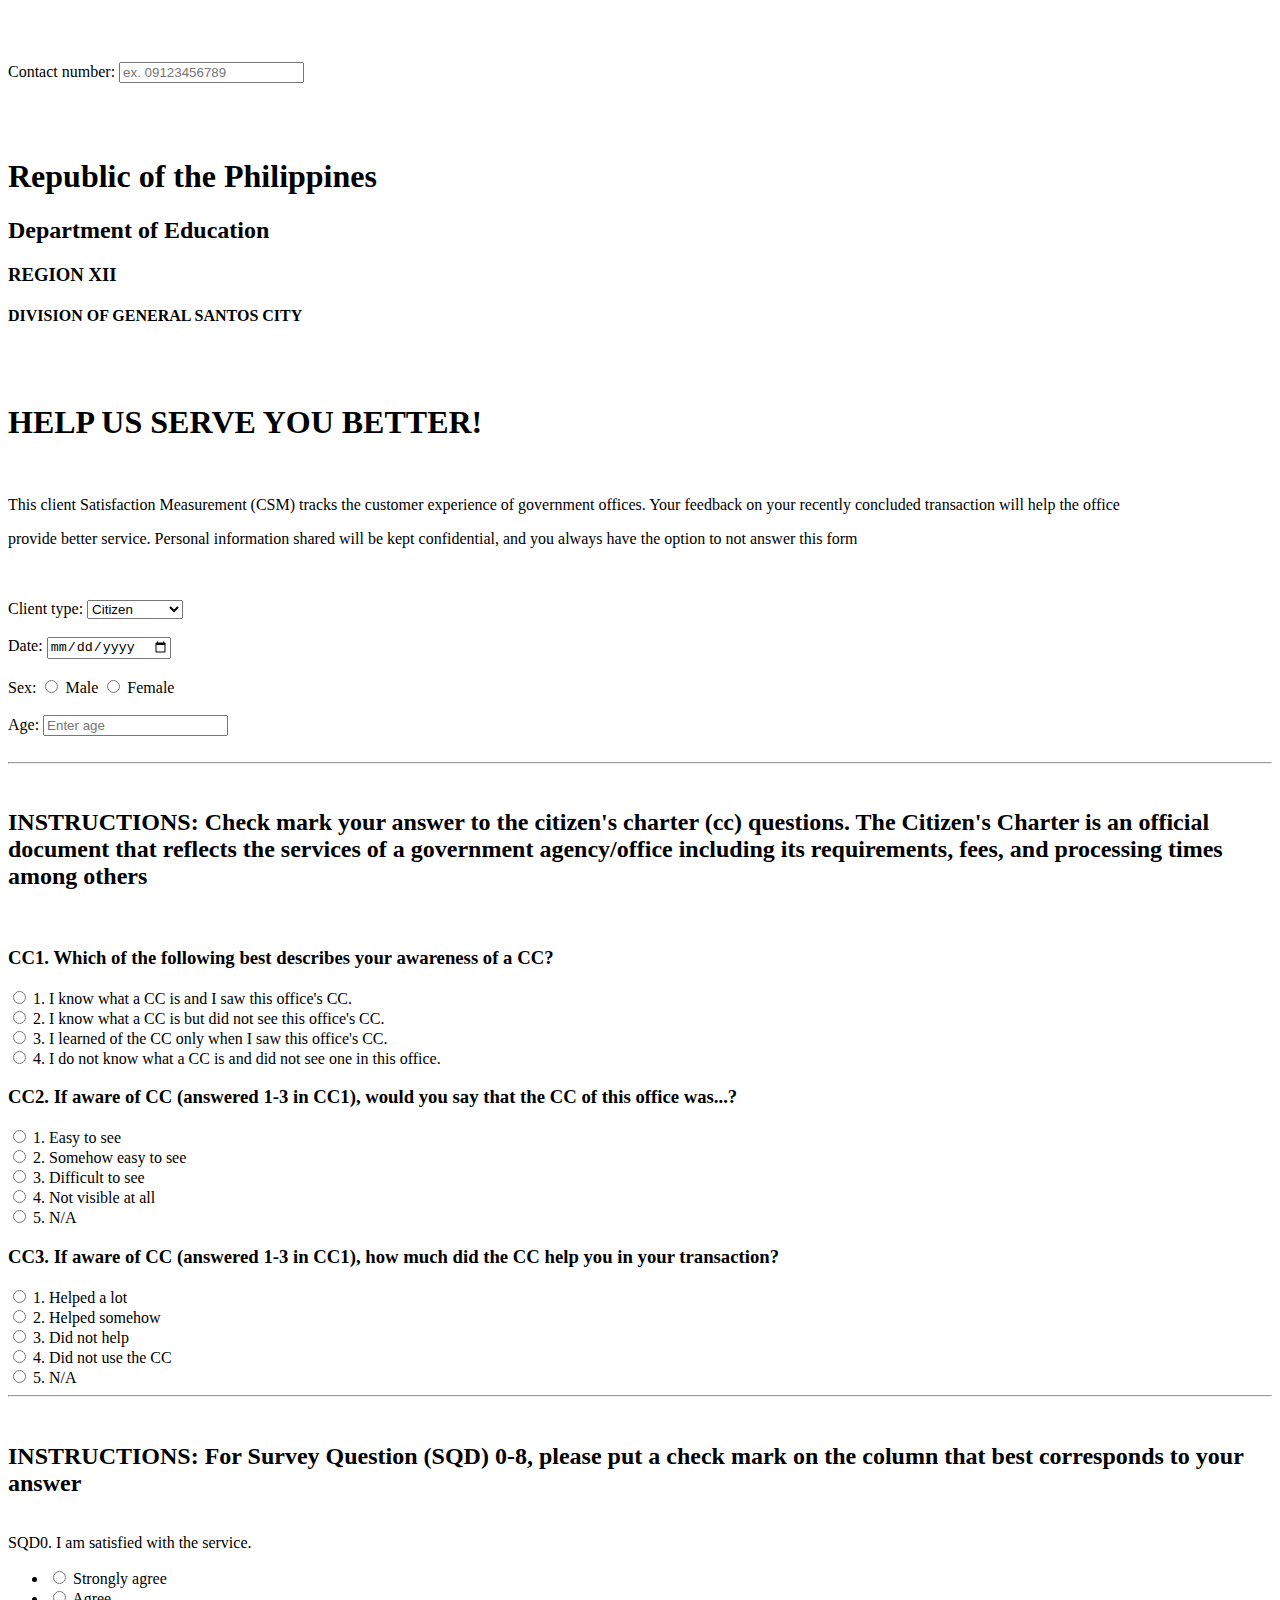
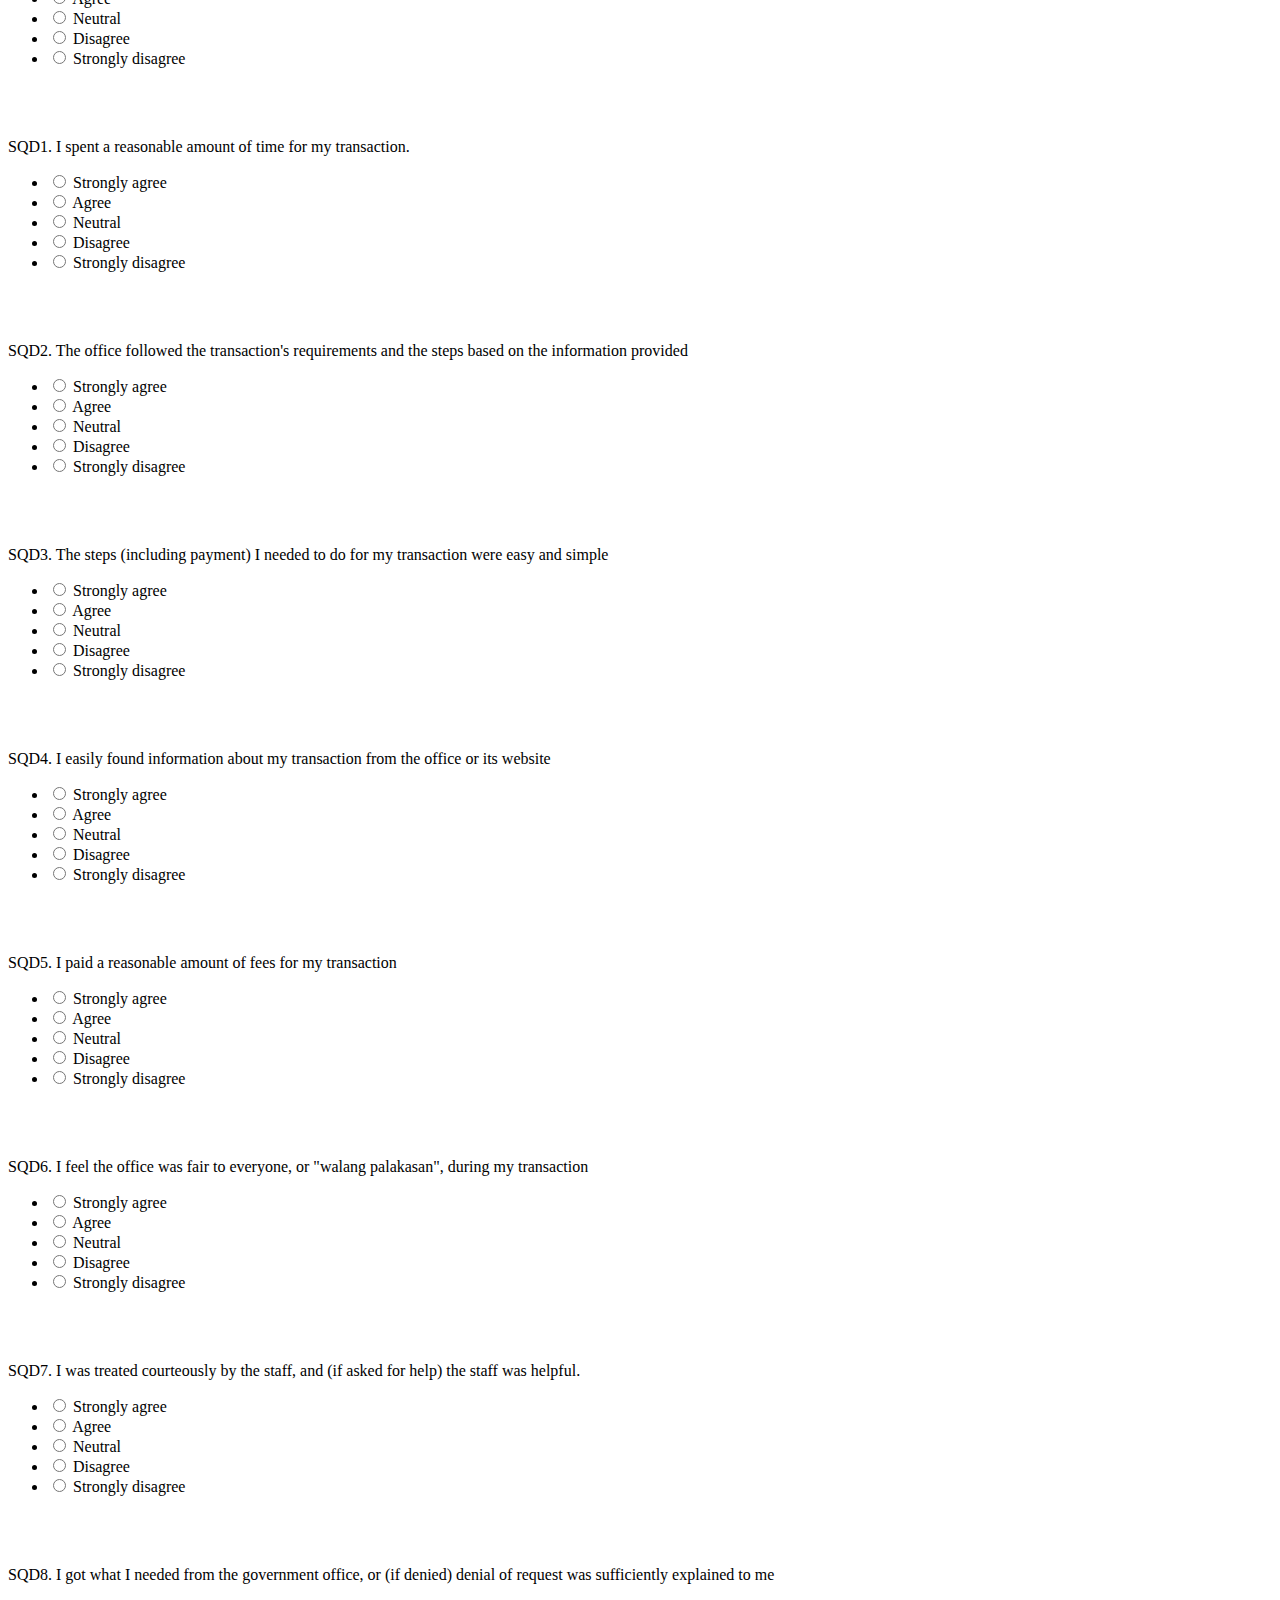
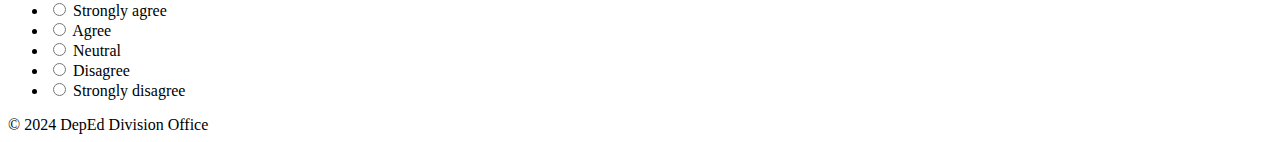
==== index.html @ 5735ef00 "Create index.html" ====
<!DOCTYPE html>
<html lang="en">

<head>
    <meta charset="UTF-8">
    <meta name="viewport" content="width=device-width, initial-scale=1.0">
    <title>Your Web Page Title</title>
    <link rel="stylesheet" href="styles.css">

</head>

<body>
    <form>


        <br>
        <br>
        <br>

        <label for="phone">Contact number:</label> <input type="tel" id="phone" name="phone" placeholder="ex. 09123456789">

        <br>
        <br>
        <br>
        <br>

        <header>
            <h1>Republic of the Philippines</h1>
            <h2>Department of Education</h2>
            <h3>REGION XII</h3>
            <h4>DIVISION OF GENERAL SANTOS CITY</h4>

            <br>
            <br>

            <h1>HELP US SERVE YOU BETTER!</h1>

            <br>

        </header>

        <section>

            <p>This client Satisfaction Measurement (CSM) tracks the customer experience of government offices. Your feedback on your recently concluded transaction will help the office</p>
            <p>provide better service. Personal information shared will be kept confidential, and you always have the option to not answer this form </p>
            

            <br>
            <br>

            <label for="clientType">Client type:</label>
            <select id="clientType" name="clientType">
                <option value="citizen">Citizen</option>
                <option value="business">Business</option>
                <option value="government">Government</option>
            </select>

            <br>
            <br>

            <label for="date">Date:</label>
            <input type="date" id="date" name="date" placeholder="Enter date">

            <br>
            <br>

            <label for="sex">Sex:</label>
            <input type="radio" name="sex" value="male"> Male
            <input type="radio" name="sex" value="female"> Female

            <br>
            <br>

            <label for="age">Age:</label>
            <input type="number" id="age" name="age" placeholder="Enter age">

            <br>
            <br>

        </section>


        <hr> <br>

        <section>
            <h2>INSTRUCTIONS: Check mark your answer to the citizen's charter (cc) questions. The Citizen's Charter is an official
                document that reflects the services of a government agency/office including its requirements, fees, and processing times among others</h2>

            <br>

            <h3>CC1. Which of the following best describes your awareness of a CC?</h3>
            <label for="cc1_option1"><input type="radio" id="cc1_option1" name="cc1" value="option1"> 1. I know what a CC is and I saw this office's CC.</label><br>
            <label for="cc1_option2"><input type="radio" id="cc1_option2" name="cc1" value="option2"> 2. I know what a CC is but did not see this office's CC.</label><br>
            <label for="cc1_option3"><input type="radio" id="cc1_option3" name="cc1" value="option3"> 3. I learned of the CC only when I saw this office's CC.</label><br>
            <label for="cc1_option4"><input type="radio" id="cc1_option4" name="cc1" value="option4"> 4. I do not know what a CC is and did not see one in this office.</label><br>
        </section>

        <section>
            <h3>CC2. If aware of CC (answered 1-3 in CC1), would you say that the CC of this office was...?</h3>
            <label for="cc2_option1"><input type="radio" id="cc2_option1" name="cc2" value="option1"> 1. Easy to see</label><br>
            <label for="cc2_option2"><input type="radio" id="cc2_option2" name="cc2" value="option2"> 2. Somehow easy to see</label><br>
            <label for="cc2_option3"><input type="radio" id="cc2_option3" name="cc2" value="option3"> 3. Difficult to see</label><br>
            <label for="cc2_option4"><input type="radio" id="cc2_option4" name="cc2" value="option4"> 4. Not visible at all</label><br>
            <label for="cc2_option5"><input type="radio" id="cc2_option5" name="cc2" value="option5"> 5. N/A</label><br>
        </section>

        <section>
            <h3>CC3. If aware of CC (answered 1-3 in CC1), how much did the CC help you in your transaction?</h3>
            <label for="cc3_option1"><input type="radio" id="cc3_option1" name="cc3" value="option1"> 1. Helped a lot</label><br>
            <label for="cc3_option2"><input type="radio" id="cc3_option2" name="cc3" value="option2"> 2. Helped somehow</label><br>
            <label for="cc3_option3"><input type="radio" id="cc3_option3" name="cc3" value="option3"> 3. Did not help</label><br>
            <label for="cc3_option4"><input type="radio" id="cc3_option4" name="cc3" value="option4"> 4. Did not use the CC</label><br>
            <label for="cc3_option5"><input type="radio" id="cc3_option5" name="cc3" value="option5"> 5. N/A</label><br>
        </section>


        
        <hr> <br>
        
        <h2>INSTRUCTIONS: For Survey Question (SQD) 0-8, please put a check mark on the column that best corresponds to your answer</h2> <br>
                
        <div class="wrap">
        
            <form action="">
              <label class="statement">SQD0. I am satisfied with the service.</label>
              <ul class='likert'>
                <li>
                  <input type="radio" name="likert_sqd0" value="sqd0_strong_agree">
                  <label>Strongly agree</label>
                </li>
                <li>
                  <input type="radio" name="likert_sqd0" value="sqd0_agree">
                  <label>Agree</label>
                </li>
                <li>
                  <input type="radio" name="likert_sqd0" value="sqd0_neutral">
                  <label>Neutral</label>
                </li>
                <li>
                  <input type="radio" name="likert_sqd0" value="sqd0_disagree">
                  <label>Disagree</label>
                </li>
                <li>
                  <input type="radio" name="likert_sqd0" value="sqd0_strong_disagree">
                  <label>Strongly disagree</label>
                </li>
              </ul>
              
        
              <br> <br> <br>

        
              <label class="statement">SQD1. I spent a reasonable amount of time for my transaction.</label>
              <ul class='likert'>
                <li>
                  <input type="radio" name="likert_sqd1" value="sqd1_strong_agree">
                  <label>Strongly agree</label>
                </li>
                <li>
                  <input type="radio" name="likert_sqd1" value="sqd1_agree">
                  <label>Agree</label>
                </li>
                <li>
                  <input type="radio" name="likert_sqd1" value="sqd1_neutral">
                  <label>Neutral</label>
                </li>
                <li>
                  <input type="radio" name="likert_sqd1" value="sqd1_disagree">
                  <label>Disagree</label>
                </li>
                <li>
                  <input type="radio" name="likert_sqd1" value="sqd1_strong_disagree">
                  <label>Strongly disagree</label>
                </li>
              </ul>


              <br> <br> <br>

        
              <label class="statement">SQD2. The office followed the transaction's requirements and the steps based on the information provided</label>
              <ul class='likert'>
                <li>
                  <input type="radio" name="likert_sqd2" value="sqd2_strong_agree">
                  <label>Strongly agree</label>
                </li>
                <li>
                  <input type="radio" name="likert_sqd2" value="sqd2_agree">
                  <label>Agree</label>
                </li>
                <li>
                  <input type="radio" name="likert_sqd2" value="sqd2_neutral">
                  <label>Neutral</label>
                </li>
                <li>
                  <input type="radio" name="likert_sqd2" value="sqd2_disagree">
                  <label>Disagree</label>
                </li>
                <li>
                  <input type="radio" name="likert_sqd2" value="sqd2_strong_disagree">
                  <label>Strongly disagree</label>
                </li>
              </ul>
        

              <br> <br> <br>

        
              <label class="statement">SQD3. The steps (including payment) I needed to do for my transaction were easy and simple</label>
              <ul class='likert'>
                <li>
                  <input type="radio" name="likert_sqd3" value="sqd3_strong_agree">
                  <label>Strongly agree</label>
                </li>
                <li>
                  <input type="radio" name="likert_sqd3" value="sqd3_agree">
                  <label>Agree</label>
                </li>
                <li>
                  <input type="radio" name="likert_sqd3" value="sqd3_neutral">
                  <label>Neutral</label>
                </li>
                <li>
                  <input type="radio" name="likert_sqd3" value="sqd3_disagree">
                  <label>Disagree</label>
                </li>
                <li>
                  <input type="radio" name="likert_sqd3" value="sqd3_strong_disagree">
                  <label>Strongly disagree</label>
                </li>
              </ul>


              <br> <br> <br>

        
              <label class="statement">SQD4. I easily found information about my transaction from the office or its website</label>
              <ul class='likert'>
                <li>
                  <input type="radio" name="likert_sqd4" value="sqd4_strong_agree">
                  <label>Strongly agree</label>
                </li>
                <li>
                  <input type="radio" name="likert_sqd4" value="sqd4_agree">
                  <label>Agree</label>
                </li>
                <li>
                  <input type="radio" name="likert_sqd4" value="sqd4_neutral">
                  <label>Neutral</label>
                </li>
                <li>
                  <input type="radio" name="likert_sqd4" value="sqd4_disagree">
                  <label>Disagree</label>
                </li>
                <li>
                  <input type="radio" name="likert_sqd4" value="sqd4_strong_disagree">
                  <label>Strongly disagree</label>
                </li>
              </ul>

              <br> <br> <br>

        
              <label class="statement">SQD5. I paid a reasonable amount of fees for my transaction</label>
              <ul class='likert'>
                <li>
                  <input type="radio" name="likert_sqd5" value="sqd5_strong_agree">
                  <label>Strongly agree</label>
                </li>
                <li>
                  <input type="radio" name="likert_sqd5" value="sqd5_agree">
                  <label>Agree</label>
                </li>
                <li>
                  <input type="radio" name="likert_sqd5" value="sqd5_neutral">
                  <label>Neutral</label>
                </li>
                <li>
                  <input type="radio" name="likert_sqd5" value="sqd5_disagree">
                  <label>Disagree</label>
                </li>
                <li>
                  <input type="radio" name="likert_sqd5" value="sqd5_strong_disagree">
                  <label>Strongly disagree</label>
                </li>
              </ul>



              <br> <br> <br>

        
              <label class="statement">SQD6. I feel the office was fair to everyone, or "walang palakasan", during my transaction</label>
              <ul class='likert'>
                <li>
                  <input type="radio" name="likert_sqd6" value="sqd6_strong_agree">
                  <label>Strongly agree</label>
                </li>
                <li>
                  <input type="radio" name="likert_sqd6" value="sqd6_agree">
                  <label>Agree</label>
                </li>
                <li>
                  <input type="radio" name="likert_sqd6" value="sqd6_neutral">
                  <label>Neutral</label>
                </li>
                <li>
                  <input type="radio" name="likert_sqd6" value="sqd6_disagree">
                  <label>Disagree</label>
                </li>
                <li>
                  <input type="radio" name="likert_sqd6" value="sqd6_strong_disagree">
                  <label>Strongly disagree</label>
                </li>
              </ul>

              
              <br> <br> <br>

        
              <label class="statement">SQD7. I was treated courteously by the staff, and (if asked for help) the staff was helpful.</label>
              <ul class='likert'>
                <li>
                  <input type="radio" name="likert_sqd7" value="sqd7_strong_agree">
                  <label>Strongly agree</label>
                </li>
                <li>
                  <input type="radio" name="likert_sqd7" value="sqd7_agree">
                  <label>Agree</label>
                </li>
                <li>
                  <input type="radio" name="likert_sqd7" value="sqd7_neutral">
                  <label>Neutral</label>
                </li>
                <li>
                  <input type="radio" name="likert_sqd7" value="sqd7_disagree">
                  <label>Disagree</label>
                </li>
                <li>
                  <input type="radio" name="likert_sqd7" value="sqd7_strong_disagree">
                  <label>Strongly disagree</label>
                </li>
              </ul>

              <br> <br> <br>

        
              <label class="statement">SQD8. I got what I needed from the government office, or (if denied) denial of request was sufficiently explained to me</label>
              <ul class='likert'>
                <li>
                  <input type="radio" name="likert_sqd8" value="sqd8_strong_agree">
                  <label>Strongly agree</label>
                </li>
                <li>
                  <input type="radio" name="likert_sqd8" value="sqd8_agree">
                  <label>Agree</label>
                </li>
                <li>
                  <input type="radio" name="likert_sqd8" value="sqd8_neutral">
                  <label>Neutral</label>
                </li>
                <li>
                  <input type="radio" name="likert_sqd8" value="sqd8_disagree">
                  <label>Disagree</label>
                </li>
                <li>
                  <input type="radio" name="likert_sqd8" value="sqd8_strong_disagree">
                  <label>Strongly disagree</label>
                </li>
              </ul>



            </form>
        </div>
        
        

        <footer>

            &copy; 2024 DepEd Division Office
        </footer>
    </form>
</body>

</html>
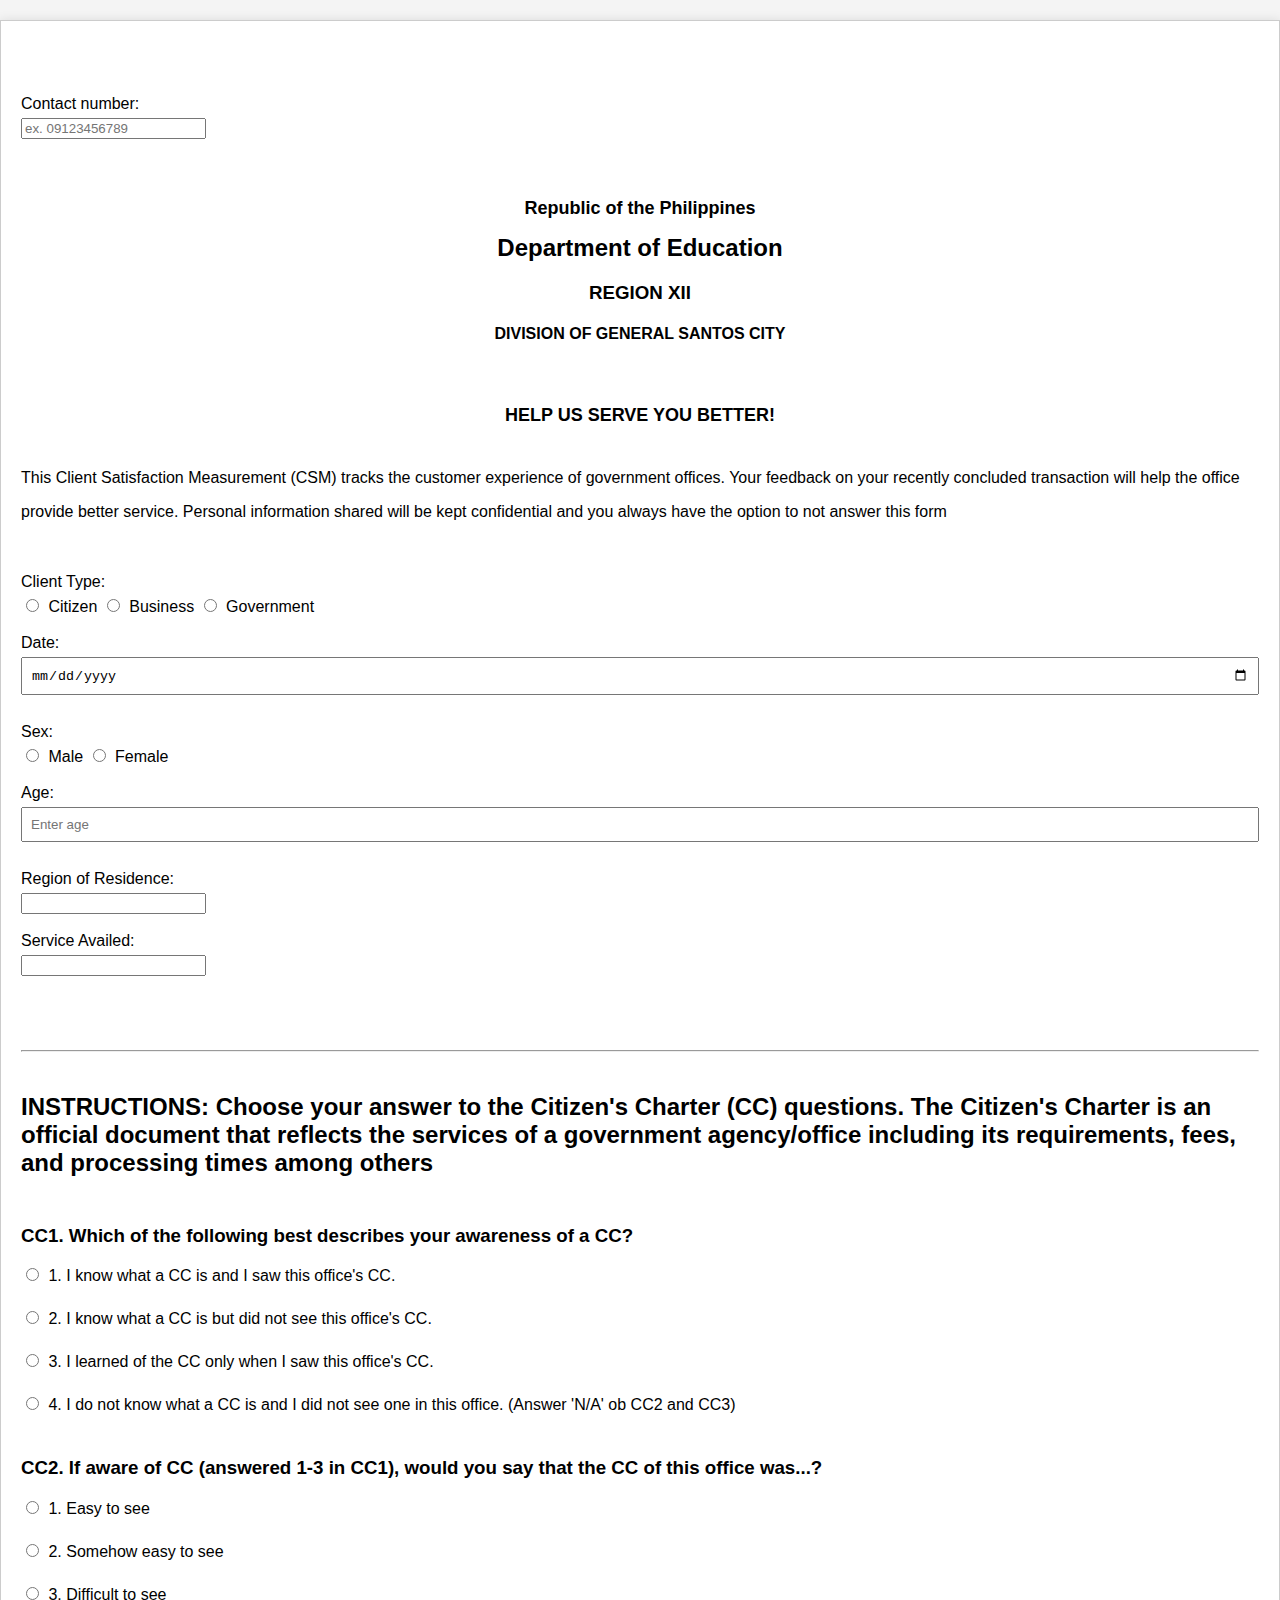
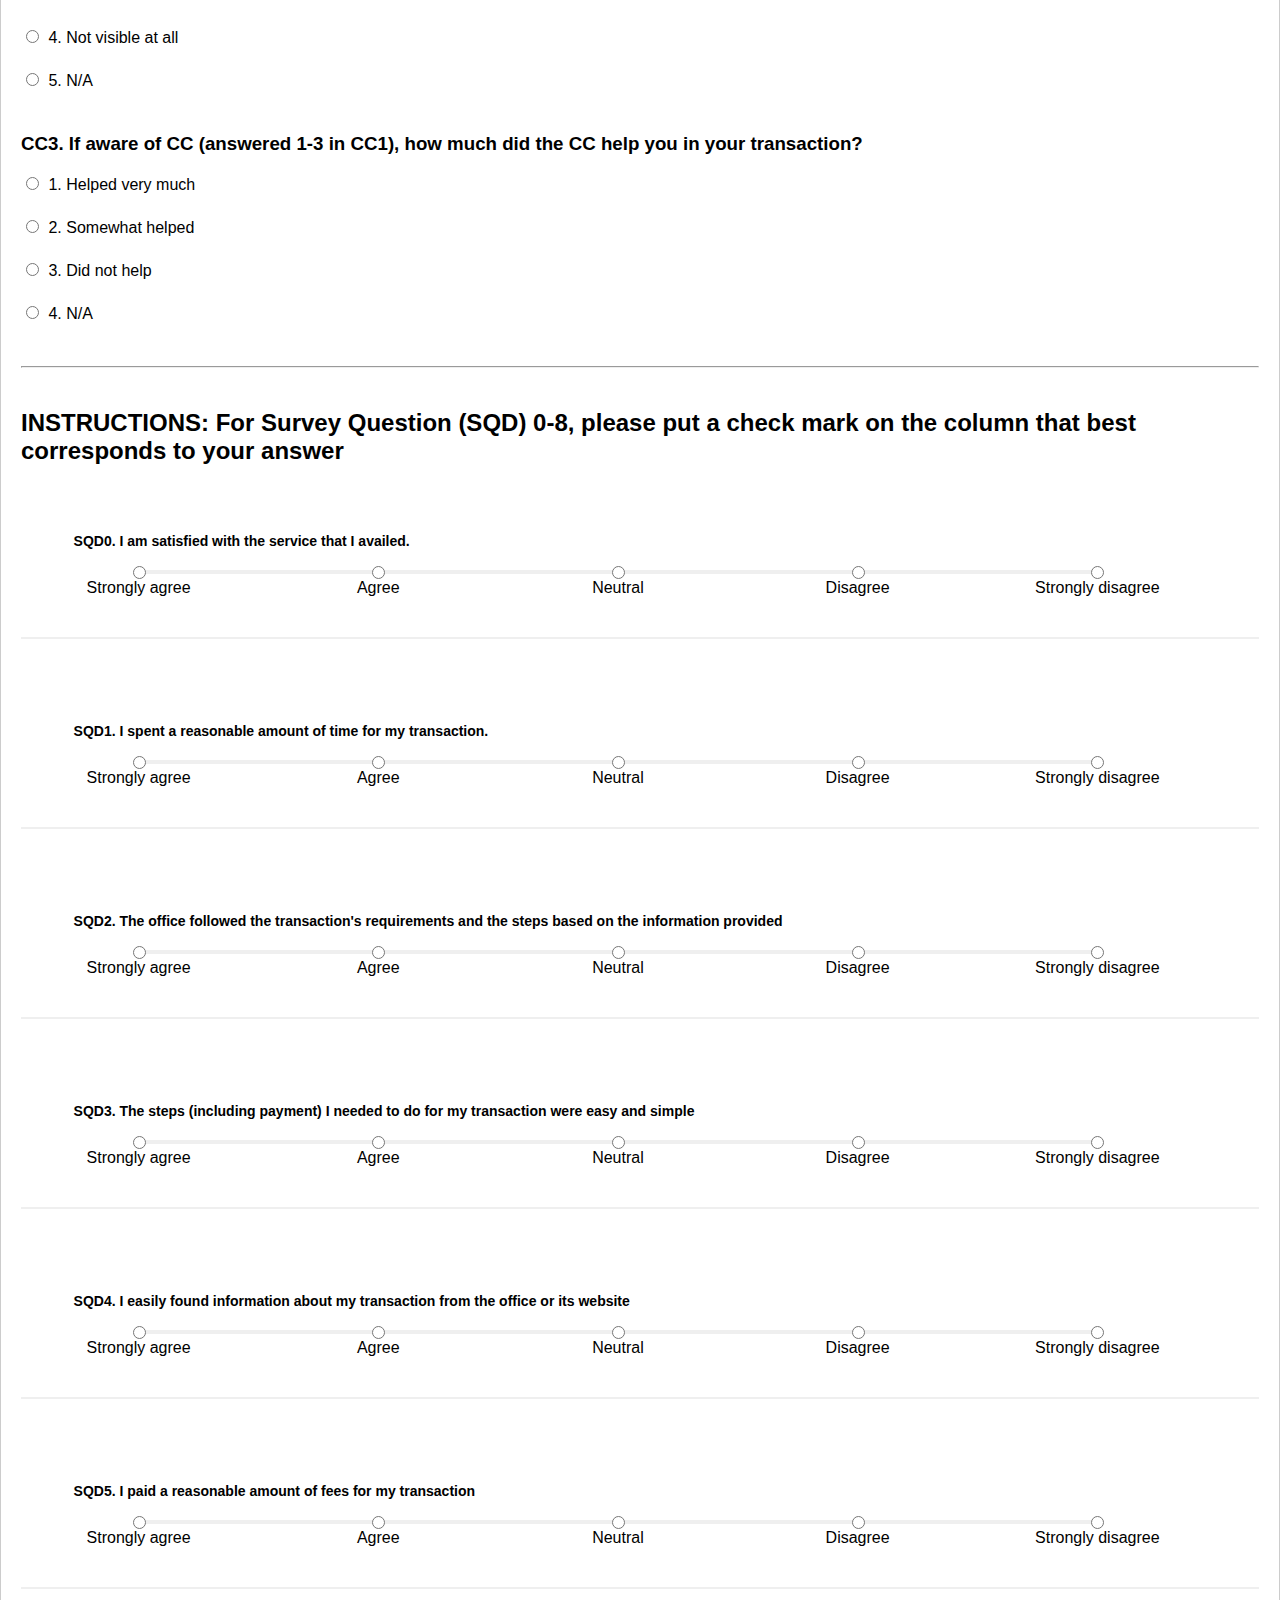
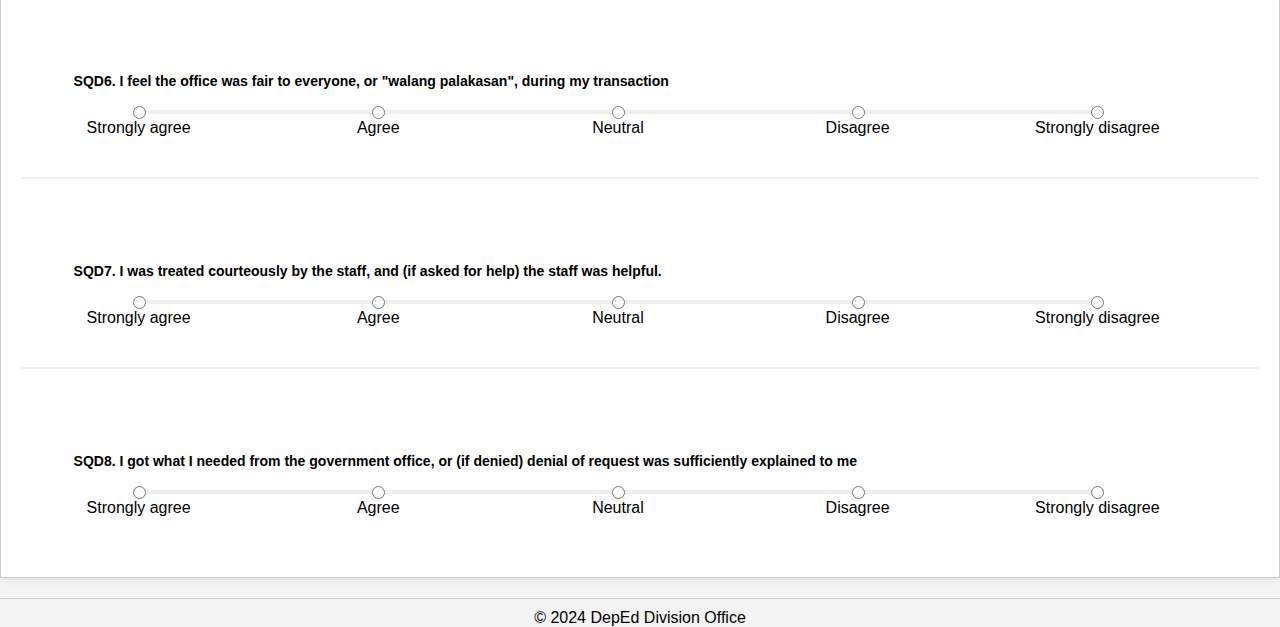
==== commit a4ee6a7d: "Update index.html" ====
--- a/index.html
+++ b/index.html
@@ -13,16 +13,11 @@
     <form>
 
 
-        <br>
-        <br>
-        <br>
+        <br> <br> <br>
 
         <label for="phone">Contact number:</label> <input type="tel" id="phone" name="phone" placeholder="ex. 09123456789">
 
-        <br>
-        <br>
-        <br>
-        <br>
+        <br> <br> <br> <br>
 
         <header>
             <h1>Republic of the Philippines</h1>
@@ -41,19 +36,17 @@
 
         <section>
 
-            <p>This client Satisfaction Measurement (CSM) tracks the customer experience of government offices. Your feedback on your recently concluded transaction will help the office</p>
-            <p>provide better service. Personal information shared will be kept confidential, and you always have the option to not answer this form </p>
+            <p>This Client Satisfaction Measurement (CSM) tracks the customer experience of government offices. Your feedback on your recently concluded transaction will help the office</p>
+            <p>provide better service. Personal information shared will be kept confidential and you always have the option to not answer this form </p>
             
 
             <br>
             <br>
 
-            <label for="clientType">Client type:</label>
-            <select id="clientType" name="clientType">
-                <option value="citizen">Citizen</option>
-                <option value="business">Business</option>
-                <option value="government">Government</option>
-            </select>
+            <label for="client_type">Client Type:</label>
+            <input type="radio" name="client_type" value="citizen"> Citizen
+            <input type="radio" name="client_type" value="business"> Business
+            <input type="radio" name="client_type" value="government"> Government
 
             <br>
             <br>
@@ -77,13 +70,20 @@
             <br>
             <br>
 
+              <label for="residence">Region of Residence:</label>
+              <input type="text" id="residence" name="residence"><br><br>
+              <label for="lname">Service Availed:</label>
+              <input type="text" id="service" name="service"><br><br>
+
+            <br> <br>
+
         </section>
 
 
         <hr> <br>
 
         <section>
-            <h2>INSTRUCTIONS: Check mark your answer to the citizen's charter (cc) questions. The Citizen's Charter is an official
+            <h2>INSTRUCTIONS: Choose your answer to the Citizen's Charter (CC) questions. The Citizen's Charter is an official
                 document that reflects the services of a government agency/office including its requirements, fees, and processing times among others</h2>
 
             <br>
@@ -92,7 +92,7 @@
             <label for="cc1_option1"><input type="radio" id="cc1_option1" name="cc1" value="option1"> 1. I know what a CC is and I saw this office's CC.</label><br>
             <label for="cc1_option2"><input type="radio" id="cc1_option2" name="cc1" value="option2"> 2. I know what a CC is but did not see this office's CC.</label><br>
             <label for="cc1_option3"><input type="radio" id="cc1_option3" name="cc1" value="option3"> 3. I learned of the CC only when I saw this office's CC.</label><br>
-            <label for="cc1_option4"><input type="radio" id="cc1_option4" name="cc1" value="option4"> 4. I do not know what a CC is and did not see one in this office.</label><br>
+            <label for="cc1_option4"><input type="radio" id="cc1_option4" name="cc1" value="option4"> 4. I do not know what a CC is and I did not see one in this office. (Answer 'N/A' ob CC2 and CC3)</label><br>
         </section>
 
         <section>
@@ -106,11 +106,11 @@
 
         <section>
             <h3>CC3. If aware of CC (answered 1-3 in CC1), how much did the CC help you in your transaction?</h3>
-            <label for="cc3_option1"><input type="radio" id="cc3_option1" name="cc3" value="option1"> 1. Helped a lot</label><br>
-            <label for="cc3_option2"><input type="radio" id="cc3_option2" name="cc3" value="option2"> 2. Helped somehow</label><br>
+            <label for="cc3_option1"><input type="radio" id="cc3_option1" name="cc3" value="option1"> 1. Helped very much</label><br>
+            <label for="cc3_option2"><input type="radio" id="cc3_option2" name="cc3" value="option2"> 2. Somewhat helped</label><br>
             <label for="cc3_option3"><input type="radio" id="cc3_option3" name="cc3" value="option3"> 3. Did not help</label><br>
-            <label for="cc3_option4"><input type="radio" id="cc3_option4" name="cc3" value="option4"> 4. Did not use the CC</label><br>
-            <label for="cc3_option5"><input type="radio" id="cc3_option5" name="cc3" value="option5"> 5. N/A</label><br>
+            <label for="cc3_option4"><input type="radio" id="cc3_option4" name="cc3" value="option4"> 4. N/A</label><br>
+
         </section>
 
 
@@ -122,7 +122,7 @@
         <div class="wrap">
         
             <form action="">
-              <label class="statement">SQD0. I am satisfied with the service.</label>
+              <label class="statement">SQD0. I am satisfied with the service that I availed.</label>
               <ul class='likert'>
                 <li>
                   <input type="radio" name="likert_sqd0" value="sqd0_strong_agree">
@@ -373,9 +373,6 @@
 
             </form>
         </div>
-        
-        
-
         <footer>
 
             &copy; 2024 DepEd Division Office
@@ -385,4 +382,3 @@
 
 </html>
 
-
--- a/styles.css
+++ b/styles.css
@@ -0,0 +1,124 @@
+body {
+    font-family: Arial, sans-serif;
+    margin: 0;
+    padding: 0;
+    background-color: #f4f4f4;
+}
+
+form {
+    max-width: 1250px;
+    margin: 20px auto;
+    background-color: #fff;
+    padding: 20px;
+    border: 1px solid #ccc;
+    box-shadow: 0 0 10px rgba(0, 0, 0, 0.1);
+}
+
+header {
+    text-align: center;
+    margin-bottom: 20px;
+}
+
+h1 {
+    margin: 5px 0;
+    font-size: 18px;
+}
+
+section {
+    margin-bottom: 20px;
+}
+
+label {
+    display: block;
+    margin-bottom: 5px;
+}
+
+select,
+input[type="date"],
+input[type="number"] {
+    width: 100%;
+    padding: 8px;
+    margin-bottom: 10px;
+    box-sizing: border-box;
+}
+
+input[type="radio"] {
+    margin-right: 5px;
+}
+
+h2 {
+    margin-top: 15px;
+}
+
+h3 {
+    margin-top: 10px;
+}
+
+footer {
+    text-align: center;
+    margin-top: 20px;
+    padding-top: 10px;
+    border-top: 1px solid #ccc;
+}
+
+
+h1.likert-header {
+    padding-left:4.25%;
+    margin:20px 0 0;
+  }
+  form .statement {
+    display:block;
+    font-size: 14px;
+    font-weight: bold;
+    padding: 30px 0 0 4.25%;
+    margin-bottom:10px;
+  }
+  form .likert {
+    list-style:none;
+    width:100%;
+    margin:0;
+    padding:0 0 35px;
+    display:block;
+    border-bottom:2px solid #efefef;
+  }
+  form .likert:last-of-type {border-bottom:0;}
+  form .likert:before {
+    content: '';
+    position:relative;
+    top:11px;
+    left:9.5%;
+    display:block;
+    background-color:#efefef;
+    height:4px;
+    width:78%;
+  }
+  form .likert li {
+    display:inline-block;
+    width:19%;
+    text-align:center;
+    vertical-align: top;
+  }
+  form .likert li input[type=radio] {
+    display:block;
+    position:relative;
+    top:0;
+    left:50%;
+    margin-left:-6px;
+    
+  }
+  form .likert li label {width:100%;}
+  form .buttons {
+    margin:30px 0;
+    padding:0 4.25%;
+    text-align:right
+  } 
+  form .buttons button {
+    padding: 5px 10px;
+    background-color: #67ab49;
+    border: 0;
+    border-radius: 3px;
+  }
+  form .buttons .clear {background-color: #e9e9e9;}
+  form .buttons .submit {background-color: #67ab49;} 
+  form .buttons .clear:hover {background-color: #ccc;}
+  form .buttons .submit:hover {background-color: #14892c;} 
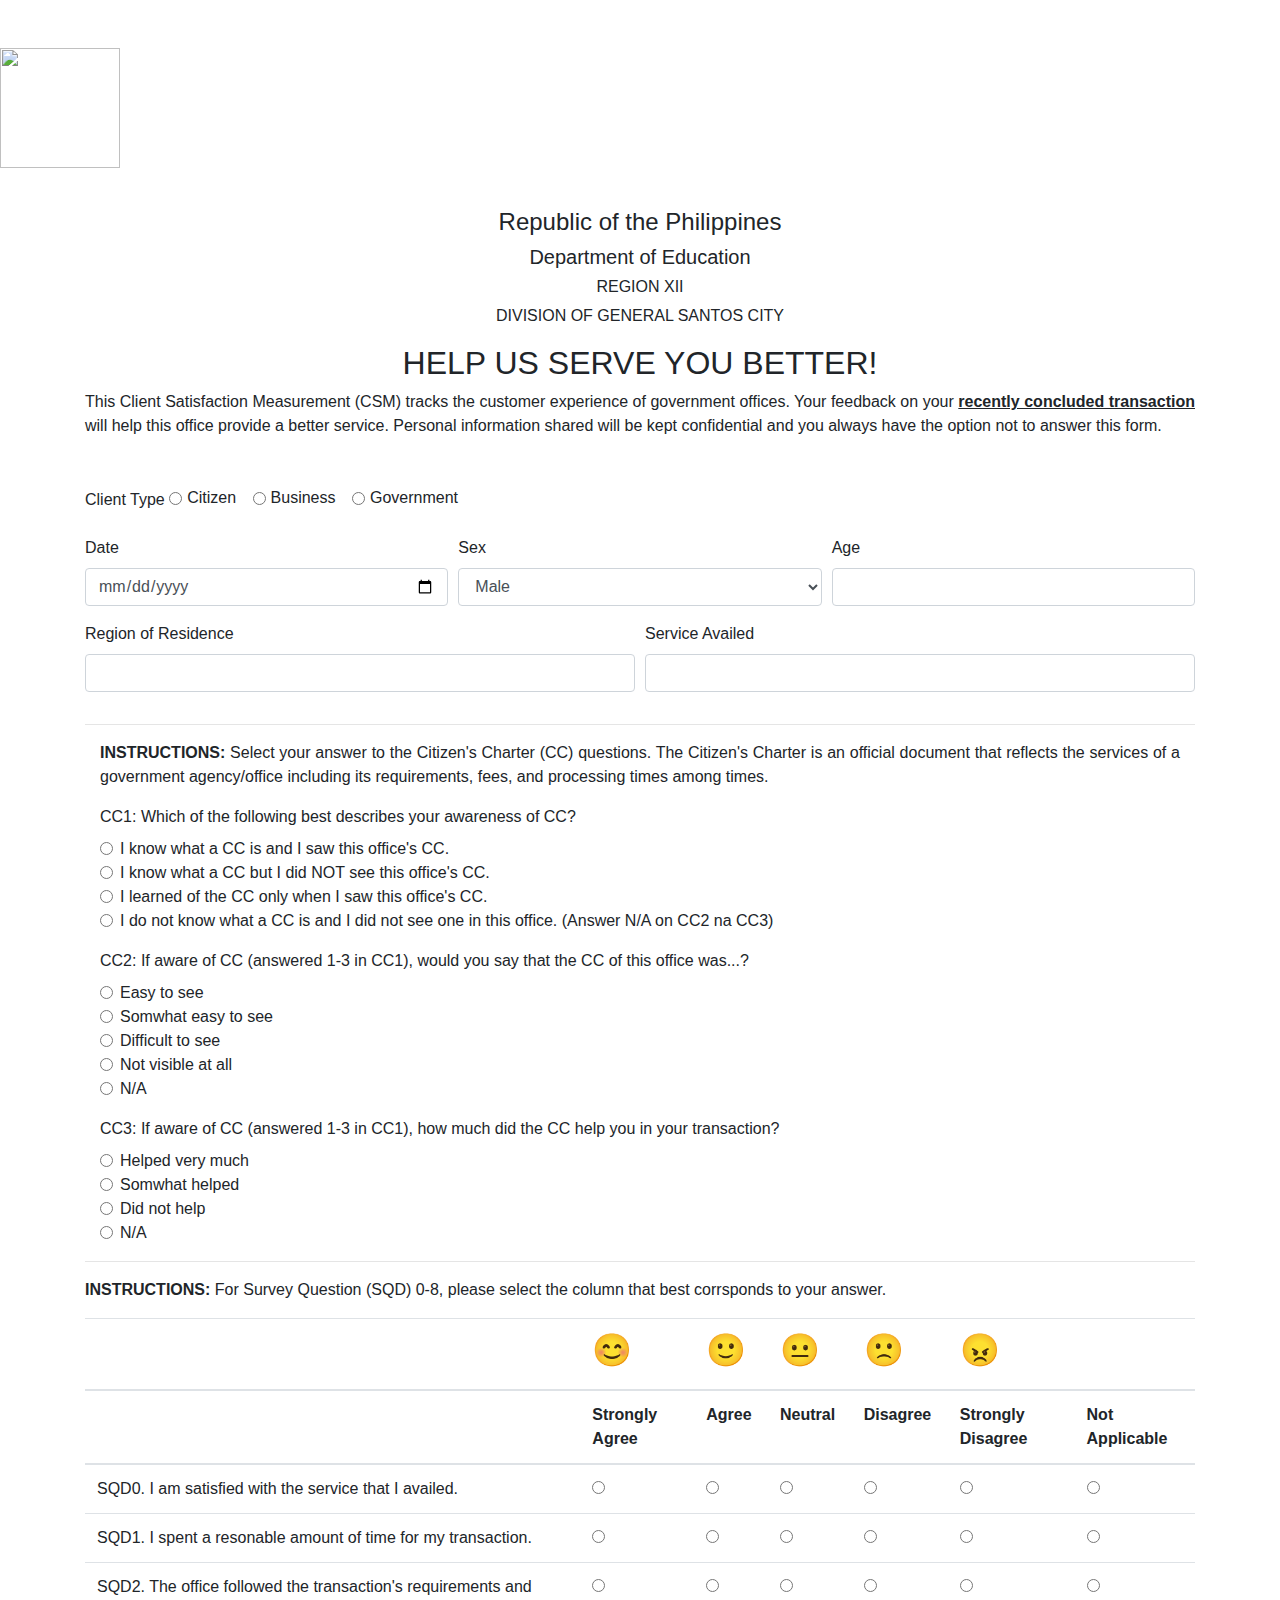
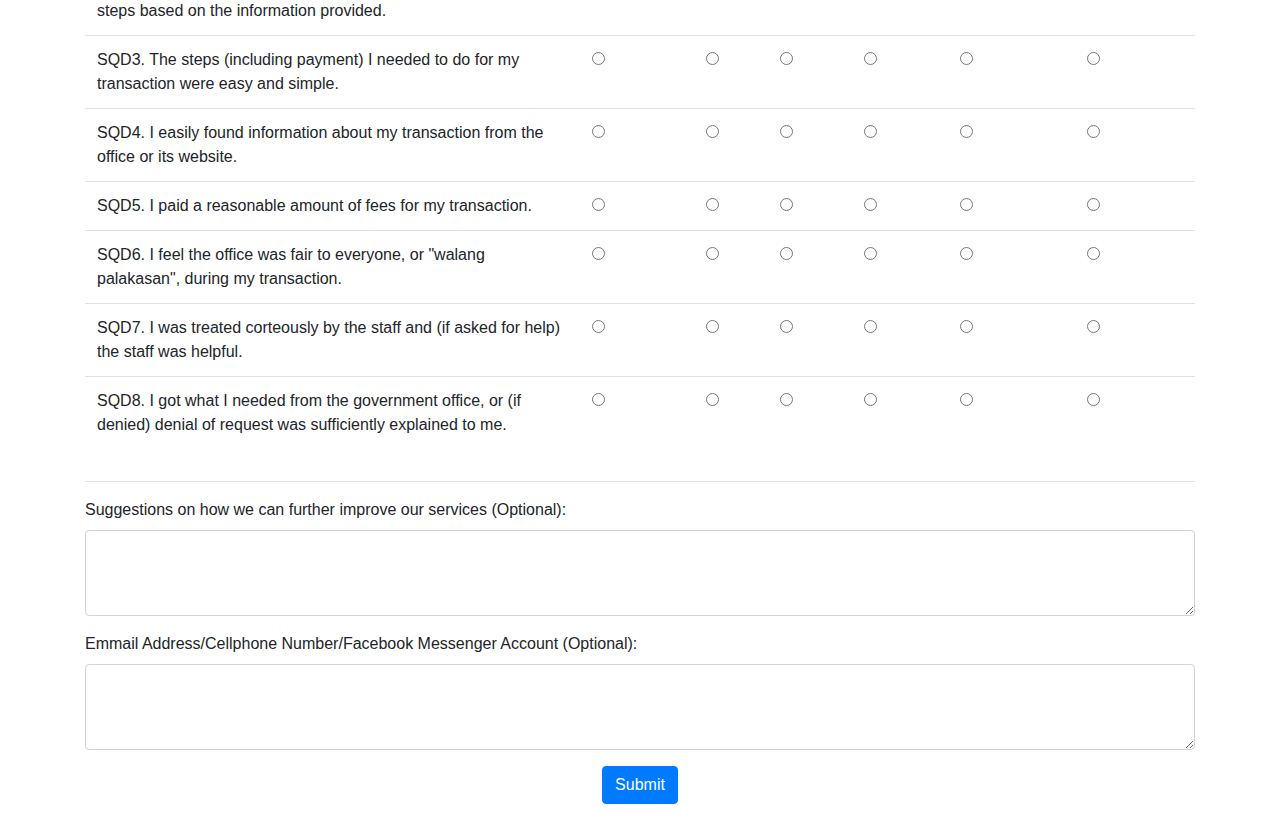
==== commit abd95354: "Update index.html" ====
--- a/index.html
+++ b/index.html
@@ -1,384 +1,415 @@
 <!DOCTYPE html>
 <html lang="en">
-
 <head>
     <meta charset="UTF-8">
     <meta name="viewport" content="width=device-width, initial-scale=1.0">
-    <title>Your Web Page Title</title>
-    <link rel="stylesheet" href="styles.css">
-
+    <title>Client Satisfaction Measurement Survery</title>
+    <!-- Bootstrap CSS -->
+    <link href="https://stackpath.bootstrapcdn.com/bootstrap/4.5.2/css/bootstrap.min.css" rel="stylesheet">
+    <!-- Custom CSS -->
+    <link href="style.css" rel="stylesheet">
 </head>
-
 <body>
-    <form>
-
-
-        <br> <br> <br>
-
-        <label for="phone">Contact number:</label> <input type="tel" id="phone" name="phone" placeholder="ex. 09123456789">
-
-        <br> <br> <br> <br>
-
-        <header>
-            <h1>Republic of the Philippines</h1>
-            <h2>Department of Education</h2>
-            <h3>REGION XII</h3>
-            <h4>DIVISION OF GENERAL SANTOS CITY</h4>
-
+
+<form>
+
+    <br> <br>
+    <!-- main header -->
+    <img src="logo.png" width="120" height="120" class="imgcenter">
+    <div class="container mt-3 text-spacing">
+        <div class="text-center">
             <br>
-            <br>
-
-            <h1>HELP US SERVE YOU BETTER!</h1>
-
-            <br>
-
-        </header>
-
-        <section>
-
-            <p>This Client Satisfaction Measurement (CSM) tracks the customer experience of government offices. Your feedback on your recently concluded transaction will help the office</p>
-            <p>provide better service. Personal information shared will be kept confidential and you always have the option to not answer this form </p>
-            
-
-            <br>
-            <br>
-
-            <label for="client_type">Client Type:</label>
-            <input type="radio" name="client_type" value="citizen"> Citizen
-            <input type="radio" name="client_type" value="business"> Business
-            <input type="radio" name="client_type" value="government"> Government
-
-            <br>
-            <br>
-
-            <label for="date">Date:</label>
-            <input type="date" id="date" name="date" placeholder="Enter date">
-
-            <br>
-            <br>
-
-            <label for="sex">Sex:</label>
-            <input type="radio" name="sex" value="male"> Male
-            <input type="radio" name="sex" value="female"> Female
-
-            <br>
-            <br>
-
-            <label for="age">Age:</label>
-            <input type="number" id="age" name="age" placeholder="Enter age">
-
-            <br>
-            <br>
-
-              <label for="residence">Region of Residence:</label>
-              <input type="text" id="residence" name="residence"><br><br>
-              <label for="lname">Service Availed:</label>
-              <input type="text" id="service" name="service"><br><br>
-
-            <br> <br>
-
-        </section>
-
-
-        <hr> <br>
-
-        <section>
-            <h2>INSTRUCTIONS: Choose your answer to the Citizen's Charter (CC) questions. The Citizen's Charter is an official
-                document that reflects the services of a government agency/office including its requirements, fees, and processing times among others</h2>
-
-            <br>
-
-            <h3>CC1. Which of the following best describes your awareness of a CC?</h3>
-            <label for="cc1_option1"><input type="radio" id="cc1_option1" name="cc1" value="option1"> 1. I know what a CC is and I saw this office's CC.</label><br>
-            <label for="cc1_option2"><input type="radio" id="cc1_option2" name="cc1" value="option2"> 2. I know what a CC is but did not see this office's CC.</label><br>
-            <label for="cc1_option3"><input type="radio" id="cc1_option3" name="cc1" value="option3"> 3. I learned of the CC only when I saw this office's CC.</label><br>
-            <label for="cc1_option4"><input type="radio" id="cc1_option4" name="cc1" value="option4"> 4. I do not know what a CC is and I did not see one in this office. (Answer 'N/A' ob CC2 and CC3)</label><br>
-        </section>
-
-        <section>
-            <h3>CC2. If aware of CC (answered 1-3 in CC1), would you say that the CC of this office was...?</h3>
-            <label for="cc2_option1"><input type="radio" id="cc2_option1" name="cc2" value="option1"> 1. Easy to see</label><br>
-            <label for="cc2_option2"><input type="radio" id="cc2_option2" name="cc2" value="option2"> 2. Somehow easy to see</label><br>
-            <label for="cc2_option3"><input type="radio" id="cc2_option3" name="cc2" value="option3"> 3. Difficult to see</label><br>
-            <label for="cc2_option4"><input type="radio" id="cc2_option4" name="cc2" value="option4"> 4. Not visible at all</label><br>
-            <label for="cc2_option5"><input type="radio" id="cc2_option5" name="cc2" value="option5"> 5. N/A</label><br>
-        </section>
-
-        <section>
-            <h3>CC3. If aware of CC (answered 1-3 in CC1), how much did the CC help you in your transaction?</h3>
-            <label for="cc3_option1"><input type="radio" id="cc3_option1" name="cc3" value="option1"> 1. Helped very much</label><br>
-            <label for="cc3_option2"><input type="radio" id="cc3_option2" name="cc3" value="option2"> 2. Somewhat helped</label><br>
-            <label for="cc3_option3"><input type="radio" id="cc3_option3" name="cc3" value="option3"> 3. Did not help</label><br>
-            <label for="cc3_option4"><input type="radio" id="cc3_option4" name="cc3" value="option4"> 4. N/A</label><br>
-
-        </section>
-
-
+            <h4>Republic of the Philippines</h4>
+            <h5>Department of Education</h5>
+            <h6>REGION XII</h6>
+            <p>DIVISION OF GENERAL SANTOS CITY</p>
+        </div>
+    </div>
+
+    <!-- main content -->
+    <div class="container mt-3">
+        <div class="text-center">
+            <h2>HELP US SERVE YOU BETTER!</h2>
+        </div>
+        <p class="text-justify">
+            This Client Satisfaction Measurement (CSM) tracks the customer experience of government offices. Your feedback on your <b><u>recently concluded transaction</u></b> will help this office provide a better service. Personal information shared will be kept confidential and you always have the option not to answer this form.
+        </p>
+    </div>
+
+     <!-- Form section -->
+     <div class="container mt-5">
+            <!-- client info -->
+            <div class="form-group">
+                <label>Client Type</label>
+                <div class="form-check form-check-inline">
+                    <input class="form-check-input" type="radio" name="clientType" id="clientTypeCitizen" value="Citizen" required>
+                    <label class="form-check-label" for="clientTypeCitizen">
+                        Citizen
+                    </label>
+                </div>
+                <div class="form-check form-check-inline">
+                    <input class="form-check-input" type="radio" name="clientType" id="clientTypeBusiness" value="Business" required>
+                    <label class="form-check-label" for="clientTypeBusiness">
+                        Business
+                    </label>
+                </div>
+                <div class="form-check form-check-inline">
+                    <input class="form-check-input" type="radio" name="clientType" id="clientTypeGovernment" value="Government" required>
+                    <label class="form-check-label" for="clientTypeGovernment">
+                        Government
+                    </label>
+                </div>
+            </div>
+            <div class="form-row">
+                <div class="form-group col-md-4">
+                    <label for="date">Date</label>
+                    <input type="date" class="form-control" id="date" required>
+                </div>
+                <div class="form-group col-md-4">
+                    <label for="sex">Sex</label>
+                    <select class="form-control" id="sex" required>
+                        <option>Male</option>
+                        <option>Female</option>
+                    </select>
+                </div>
+                <div class="form-group col-md-4">
+                    <label for="age">Age</label>
+                    <input type="number" class="form-control" id="age" required>
+                </div>
+            </div>
+            <div class="form-row">
+                <div class="form-group col-md-6">
+                    <label for="region">Region of Residence</label>
+                    <input type="text" class="form-control" id="region" required>
+                </div>
+                <div class="form-group col-md-6">
+                    <label for="service">Service Availed</label>
+                    <input type="text" class="form-control" id="service" required>
+                </div>
+            </div>
+            <hr>
+    <!-- CC Questions -->
+    <div class="container mt-3">   
+        <p class="text-justify">
+            <b>INSTRUCTIONS:</b> Select your answer to the Citizen's Charter (CC) questions. The Citizen's Charter is an official document that reflects the services of a government agency/office including its requirements, fees, and processing times among times.
+        </p>
+        <div class="form-group">
+            <label>CC1: Which of the following best describes your awareness of CC?</label>
+            <div class="form-check">
+                <input class="form-check-input" type="radio" name="question1" id="question1Option1" value="option1" required>
+                <label class="form-check-label" for="question1Option1">I know what a CC is and I saw this office's CC.</label>
+            </div>
+            <div class="form-check">
+                <input class="form-check-input" type="radio" name="question1" id="question1Option2" value="option2">
+                <label class="form-check-label" for="question1Option2">I know what a CC but I did NOT see this office's CC.</label>
+            </div>
+            <div class="form-check">
+                <input class="form-check-input" type="radio" name="question1" id="question1Option3" value="option3">
+                <label class="form-check-label" for="question1Option3">I learned of the CC only when I saw this office's CC.</label>
+            </div>
+            <div class="form-check">
+                <input class="form-check-input" type="radio" name="question1" id="question1Option4" value="option4">
+                <label class="form-check-label" for="question1Option4">I do not know what a CC is and I did not see one in this office. (Answer N/A on CC2 na CC3)</label>
+            </div>
+        </div>
+
+        <div class="form-group">
+            <label>CC2: If aware of CC (answered 1-3 in CC1), would you say that the CC of this office was...?</label>
+            <div class="form-check">
+                <input class="form-check-input" type="radio" name="question2" id="question2Option1" value="option1" required>
+                <label class="form-check-label" for="question2Option1">Easy to see</label>
+            </div>
+            <div class="form-check">
+                <input class="form-check-input" type="radio" name="question2" id="question2Option2" value="option2">
+                <label class="form-check-label" for="question2Option2">Somwhat easy to see</label>
+            </div>
+            <div class="form-check">
+                <input class="form-check-input" type="radio" name="question2" id="question2Option3" value="option3">
+                <label class="form-check-label" for="question2Option3">Difficult to see</label>
+            </div>
+            <div class="form-check">
+                <input class="form-check-input" type="radio" name="question2" id="question2Option4" value="option4">
+                <label class="form-check-label" for="question2Option4">Not visible at all</label>
+            </div>
+            <div class="form-check">
+                <input class="form-check-input" type="radio" name="question2" id="question2Option5" value="option5">
+                <label class="form-check-label" for="question2Option5">N/A</label>
+            </div>
+        </div>
         
-        <hr> <br>
-        
-        <h2>INSTRUCTIONS: For Survey Question (SQD) 0-8, please put a check mark on the column that best corresponds to your answer</h2> <br>
-                
-        <div class="wrap">
-        
-            <form action="">
-              <label class="statement">SQD0. I am satisfied with the service that I availed.</label>
-              <ul class='likert'>
-                <li>
-                  <input type="radio" name="likert_sqd0" value="sqd0_strong_agree">
-                  <label>Strongly agree</label>
-                </li>
-                <li>
-                  <input type="radio" name="likert_sqd0" value="sqd0_agree">
-                  <label>Agree</label>
-                </li>
-                <li>
-                  <input type="radio" name="likert_sqd0" value="sqd0_neutral">
-                  <label>Neutral</label>
-                </li>
-                <li>
-                  <input type="radio" name="likert_sqd0" value="sqd0_disagree">
-                  <label>Disagree</label>
-                </li>
-                <li>
-                  <input type="radio" name="likert_sqd0" value="sqd0_strong_disagree">
-                  <label>Strongly disagree</label>
-                </li>
-              </ul>
-              
-        
-              <br> <br> <br>
-
-        
-              <label class="statement">SQD1. I spent a reasonable amount of time for my transaction.</label>
-              <ul class='likert'>
-                <li>
-                  <input type="radio" name="likert_sqd1" value="sqd1_strong_agree">
-                  <label>Strongly agree</label>
-                </li>
-                <li>
-                  <input type="radio" name="likert_sqd1" value="sqd1_agree">
-                  <label>Agree</label>
-                </li>
-                <li>
-                  <input type="radio" name="likert_sqd1" value="sqd1_neutral">
-                  <label>Neutral</label>
-                </li>
-                <li>
-                  <input type="radio" name="likert_sqd1" value="sqd1_disagree">
-                  <label>Disagree</label>
-                </li>
-                <li>
-                  <input type="radio" name="likert_sqd1" value="sqd1_strong_disagree">
-                  <label>Strongly disagree</label>
-                </li>
-              </ul>
-
-
-              <br> <br> <br>
-
-        
-              <label class="statement">SQD2. The office followed the transaction's requirements and the steps based on the information provided</label>
-              <ul class='likert'>
-                <li>
-                  <input type="radio" name="likert_sqd2" value="sqd2_strong_agree">
-                  <label>Strongly agree</label>
-                </li>
-                <li>
-                  <input type="radio" name="likert_sqd2" value="sqd2_agree">
-                  <label>Agree</label>
-                </li>
-                <li>
-                  <input type="radio" name="likert_sqd2" value="sqd2_neutral">
-                  <label>Neutral</label>
-                </li>
-                <li>
-                  <input type="radio" name="likert_sqd2" value="sqd2_disagree">
-                  <label>Disagree</label>
-                </li>
-                <li>
-                  <input type="radio" name="likert_sqd2" value="sqd2_strong_disagree">
-                  <label>Strongly disagree</label>
-                </li>
-              </ul>
-        
-
-              <br> <br> <br>
-
-        
-              <label class="statement">SQD3. The steps (including payment) I needed to do for my transaction were easy and simple</label>
-              <ul class='likert'>
-                <li>
-                  <input type="radio" name="likert_sqd3" value="sqd3_strong_agree">
-                  <label>Strongly agree</label>
-                </li>
-                <li>
-                  <input type="radio" name="likert_sqd3" value="sqd3_agree">
-                  <label>Agree</label>
-                </li>
-                <li>
-                  <input type="radio" name="likert_sqd3" value="sqd3_neutral">
-                  <label>Neutral</label>
-                </li>
-                <li>
-                  <input type="radio" name="likert_sqd3" value="sqd3_disagree">
-                  <label>Disagree</label>
-                </li>
-                <li>
-                  <input type="radio" name="likert_sqd3" value="sqd3_strong_disagree">
-                  <label>Strongly disagree</label>
-                </li>
-              </ul>
-
-
-              <br> <br> <br>
-
-        
-              <label class="statement">SQD4. I easily found information about my transaction from the office or its website</label>
-              <ul class='likert'>
-                <li>
-                  <input type="radio" name="likert_sqd4" value="sqd4_strong_agree">
-                  <label>Strongly agree</label>
-                </li>
-                <li>
-                  <input type="radio" name="likert_sqd4" value="sqd4_agree">
-                  <label>Agree</label>
-                </li>
-                <li>
-                  <input type="radio" name="likert_sqd4" value="sqd4_neutral">
-                  <label>Neutral</label>
-                </li>
-                <li>
-                  <input type="radio" name="likert_sqd4" value="sqd4_disagree">
-                  <label>Disagree</label>
-                </li>
-                <li>
-                  <input type="radio" name="likert_sqd4" value="sqd4_strong_disagree">
-                  <label>Strongly disagree</label>
-                </li>
-              </ul>
-
-              <br> <br> <br>
-
-        
-              <label class="statement">SQD5. I paid a reasonable amount of fees for my transaction</label>
-              <ul class='likert'>
-                <li>
-                  <input type="radio" name="likert_sqd5" value="sqd5_strong_agree">
-                  <label>Strongly agree</label>
-                </li>
-                <li>
-                  <input type="radio" name="likert_sqd5" value="sqd5_agree">
-                  <label>Agree</label>
-                </li>
-                <li>
-                  <input type="radio" name="likert_sqd5" value="sqd5_neutral">
-                  <label>Neutral</label>
-                </li>
-                <li>
-                  <input type="radio" name="likert_sqd5" value="sqd5_disagree">
-                  <label>Disagree</label>
-                </li>
-                <li>
-                  <input type="radio" name="likert_sqd5" value="sqd5_strong_disagree">
-                  <label>Strongly disagree</label>
-                </li>
-              </ul>
-
-
-
-              <br> <br> <br>
-
-        
-              <label class="statement">SQD6. I feel the office was fair to everyone, or "walang palakasan", during my transaction</label>
-              <ul class='likert'>
-                <li>
-                  <input type="radio" name="likert_sqd6" value="sqd6_strong_agree">
-                  <label>Strongly agree</label>
-                </li>
-                <li>
-                  <input type="radio" name="likert_sqd6" value="sqd6_agree">
-                  <label>Agree</label>
-                </li>
-                <li>
-                  <input type="radio" name="likert_sqd6" value="sqd6_neutral">
-                  <label>Neutral</label>
-                </li>
-                <li>
-                  <input type="radio" name="likert_sqd6" value="sqd6_disagree">
-                  <label>Disagree</label>
-                </li>
-                <li>
-                  <input type="radio" name="likert_sqd6" value="sqd6_strong_disagree">
-                  <label>Strongly disagree</label>
-                </li>
-              </ul>
-
-              
-              <br> <br> <br>
-
-        
-              <label class="statement">SQD7. I was treated courteously by the staff, and (if asked for help) the staff was helpful.</label>
-              <ul class='likert'>
-                <li>
-                  <input type="radio" name="likert_sqd7" value="sqd7_strong_agree">
-                  <label>Strongly agree</label>
-                </li>
-                <li>
-                  <input type="radio" name="likert_sqd7" value="sqd7_agree">
-                  <label>Agree</label>
-                </li>
-                <li>
-                  <input type="radio" name="likert_sqd7" value="sqd7_neutral">
-                  <label>Neutral</label>
-                </li>
-                <li>
-                  <input type="radio" name="likert_sqd7" value="sqd7_disagree">
-                  <label>Disagree</label>
-                </li>
-                <li>
-                  <input type="radio" name="likert_sqd7" value="sqd7_strong_disagree">
-                  <label>Strongly disagree</label>
-                </li>
-              </ul>
-
-              <br> <br> <br>
-
-        
-              <label class="statement">SQD8. I got what I needed from the government office, or (if denied) denial of request was sufficiently explained to me</label>
-              <ul class='likert'>
-                <li>
-                  <input type="radio" name="likert_sqd8" value="sqd8_strong_agree">
-                  <label>Strongly agree</label>
-                </li>
-                <li>
-                  <input type="radio" name="likert_sqd8" value="sqd8_agree">
-                  <label>Agree</label>
-                </li>
-                <li>
-                  <input type="radio" name="likert_sqd8" value="sqd8_neutral">
-                  <label>Neutral</label>
-                </li>
-                <li>
-                  <input type="radio" name="likert_sqd8" value="sqd8_disagree">
-                  <label>Disagree</label>
-                </li>
-                <li>
-                  <input type="radio" name="likert_sqd8" value="sqd8_strong_disagree">
-                  <label>Strongly disagree</label>
-                </li>
-              </ul>
-
-
-
-            </form>
+        <div class="form-group">
+            <label>CC3: If aware of CC (answered 1-3 in CC1), how much did the CC help you in your transaction?</label>
+            <div class="form-check">
+                <input class="form-check-input" type="radio" name="question3" id="question3Option1" value="option1" required>
+                <label class="form-check-label" for="question3Option1">Helped very much</label>
+            </div>
+            <div class="form-check">
+                <input class="form-check-input" type="radio" name="question3" id="question3Option2" value="option2">
+                <label class="form-check-label" for="question3Option2">Somwhat helped</label>
+            </div>
+            <div class="form-check">
+                <input class="form-check-input" type="radio" name="question3" id="question3Option3" value="option3">
+                <label class="form-check-label" for="question3Option3">Did not help</label>
+            </div>
+            <div class="form-check">
+                <input class="form-check-input" type="radio" name="question3" id="question3Option4" value="option4">
+                <label class="form-check-label" for="question3Option4">N/A</label>
+            </div>
         </div>
-        <footer>
-
-            &copy; 2024 DepEd Division Office
-        </footer>
-    </form>
+    </div>
+    <hr>
+    <!-- Likert scale -->
+    <div class="table-responsive">
+        <p class="text-justify">
+            <b>INSTRUCTIONS:</b> For Survey Question (SQD) 0-8, please select the column that best corrsponds to your answer.
+        </p>
+        <table class="table">
+            <thead>
+            <tr>
+                <th scope="col"></th>
+                    <th scope="col"><h2>😊 </h2> </th>
+                    <th scope="col"><h2>🙂 </h2> </th>
+                    <th scope="col"><h2> 😐 </h2> </th>
+                    <th scope="col"><h2>🙁 </h2> </th>
+                    <th scope="col"><h2>😠 </h2> </th>
+                    <th scope="col"></th>
+                </tr>
+            </thead>
+
+            <thead>
+                <tr>
+                    <th scope="col"></th>
+                        <th scope="col" >Strongly Agree <br></th>
+                        <th scope="col" >Agree &nbsp <br></th>
+                        <th scope="col">Neutral &nbsp <br></th>
+                        <th scope="col">Disagree &nbsp <br></th>
+                        <th scope="col">Strongly Disagree <br></th>
+                        <th scope="col">Not Applicable <br></th>
+                    </tr> 
+                </thead>
+
+
+            <tbody>
+                <tr>
+                    <td>SQD0. I am satisfied with the service that I availed.</td>
+                    <td>
+                        <input type="radio" name="likert_sqd0" value="sqd0_strong_agree" required>
+                    </td>
+                    <td>
+                        <input type="radio" name="likert_sqd0" value="sqd0_agree">
+                    </td>
+                    <td>
+                        <input type="radio" name="likert_sqd0" value="sqd0_neutral">
+                    </td>
+                    <td>
+                        <input type="radio" name="likert_sqd0" value="sqd0_disagree">
+                    </td>
+                    <td>
+                        <input type="radio" name="likert_sqd0" value="sqd0_strong_disagree">
+                    </td>
+                    <td>
+                        <input type="radio" name="likert_sqd0" value="sqd0_na">
+                    </td>
+                </tr>
+
+                <tr>
+                    <td>SQD1. I spent a resonable amount of time for my transaction.</td>
+                    <td>
+                        <input type="radio" name="likert_sqd1" value="sqd1_strong_agree" required>
+                    </td>
+                    <td>
+                        <input type="radio" name="likert_sqd1" value="sqd1_agree">
+                    </td>
+                    <td>
+                        <input type="radio" name="likert_sqd1" value="sqd1_neutral">
+                    </td>
+                    <td>
+                        <input type="radio" name="likert_sqd1" value="sqd1_disagree">
+                    </td>
+                    <td>
+                        <input type="radio" name="likert_sqd1" value="sqd1_strong_disagree">
+                    </td>
+                    <td>
+                        <input type="radio" name="likert_sqd1" value="sqd1_na">
+                    </td>
+                    </tr>
+      
+                <tr>
+                    <td>SQD2. The office followed the transaction's requirements and steps based on the information provided.</td>
+                    <td>
+                        <input type="radio" name="likert_sqd2" value="sqd2_strong_agree" required>
+                    </td>
+                    <td>
+                        <input type="radio" name="likert_sqd2" value="sqd2_agree">
+                    </td>
+                    <td>
+                        <input type="radio" name="likert_sqd2" value="sqd2_neutral">
+                    </td>
+                    <td>
+                        <input type="radio" name="likert_sqd2" value="sqd2_disagree">
+                    </td>
+                    <td>
+                        <input type="radio" name="likert_sqd2" value="sqd2_strong_disagree">
+                    </td>
+                    <td>
+                        <input type="radio" name="likert_sqd2" value="sqd2_na">
+                    </td>
+                </tr>
+      
+                <tr>
+                    <td>SQD3. The steps (including payment) I needed to do for my transaction were easy and simple.</td>
+                    <td>
+                        <input type="radio" name="likert_sqd3" value="sqd3_strong_agree" required>
+                    </td>
+                    <td>
+                        <input type="radio" name="likert_sqd3" value="sqd3_agree">
+                    </td>
+                    <td>
+                        <input type="radio" name="likert_sqd3" value="sqd3_neutral">
+                    </td>
+                    <td>
+                        <input type="radio" name="likert_sqd3" value="sqd3_disagree">
+                    </td>
+                    <td>
+                        <input type="radio" name="likert_sqd3" value="sqd3_strong_disagree">
+                    </td>
+                    <td>
+                        <input type="radio" name="likert_sqd3" value="sqd3_na">
+                    </td>
+                </tr>
+      
+                <tr>
+                    <td>SQD4. I easily found information about my transaction from the office or its website.</td>
+                    <td>
+                        <input type="radio" name="likert_sqd4" value="sqd4_strong_agree" required>
+                    </td>
+                    <td>
+                        <input type="radio" name="likert_sqd4" value="sqd4_agree">
+                    </td>
+                    <td>
+                        <input type="radio" name="likert_sqd4" value="sqd4_neutral">
+                    </td>
+                    <td>
+                        <input type="radio" name="likert_sqd4" value="sqd4_disagree">
+                    </td>
+                    <td>
+                        <input type="radio" name="likert_sqd4" value="sqd4_strong_disagree">
+                    </td>
+                    <td>
+                        <input type="radio" name="likert_sqd4" value="sqd4_na">
+                    </td>
+                </tr>
+      
+                <tr>
+                    <td>SQD5. I paid a reasonable amount of fees for my transaction.</td>
+                    <td>
+                        <input type="radio" name="likert_sqd5" value="sqd5_strong_agree" required>
+                    </td>
+                    <td>
+                        <input type="radio" name="likert_sqd5" value="sqd5_agree">
+                    </td>
+                    <td>
+                        <input type="radio" name="likert_sqd5" value="sqd5_neutral">
+                    </td>
+                    <td>
+                        <input type="radio" name="likert_sqd5" value="sqd5_disagree">
+                    </td>
+                    <td>
+                        <input type="radio" name="likert_sqd5" value="sqd5_strong_disagree">
+                    </td>
+                    <td>
+                        <input type="radio" name="likert_sqd5" value="sqd5_na">
+                    </td>
+                </tr>
+      
+                <tr>
+                    <td>SQD6. I feel the office was fair to everyone, or "walang palakasan", during my transaction.</td>
+                    <td>
+                        <input type="radio" name="likert_sqd6" value="sqd6_strong_agree" required>
+                    </td>
+                    <td>
+                        <input type="radio" name="likert_sqd6" value="sqd6_agree">
+                    </td>
+                    <td>
+                        <input type="radio" name="likert_sqd6" value="sqd6_neutral">
+                    </td>
+                    <td>
+                        <input type="radio" name="likert_sqd6" value="sqd6_disagree">
+                    </td>
+                    <td>
+                        <input type="radio" name="likert_sqd6" value="sqd6_strong_disagree">
+                    </td>
+                    <td>
+                        <input type="radio" name="likert_sqd6" value="sqd6_na">
+                    </td>
+                </tr>
+      
+                <tr>
+                    <td>SQD7. I was treated corteously by the staff and (if asked for help) the staff was helpful.</td>
+                    <td>
+                        <input type="radio" name="likert_sqd7" value="sqd7_strong_agree" required>
+                    </td>
+                    <td>
+                        <input type="radio" name="likert_sqd7" value="sqd7_agree">
+                    </td>
+                    <td>
+                        <input type="radio" name="likert_sqd7" value="sqd7_neutral">
+                    </td>
+                    <td>
+                        <input type="radio" name="likert_sqd7" value="sqd7_disagree">
+                    </td>
+                    <td>
+                        <input type="radio" name="likert_sqd7" value="sqd7_strong_disagree">
+                    </td>
+                    <td>
+                        <input type="radio" name="likert_sqd7" value="sqd7_na">
+                    </td>
+                </tr>
+      
+                <tr>
+                    <td>SQD8. I got what I needed from the government office, or (if denied) denial of request was sufficiently explained to me.</td>
+                    <td>
+                        <input type="radio" name="likert_sqd8" value="sqd8_strong_agree" required>
+                    </td>
+                    <td>
+                        <input type="radio" name="likert_sqd8" value="sqd8_agree">
+                    </td>
+                    <td>
+                        <input type="radio" name="likert_sqd8" value="sqd8_neutral">
+                    </td>
+                    <td>
+                        <input type="radio" name="likert_sqd8" value="sqd8_disagree">
+                    </td>
+                    <td>
+                        <input type="radio" name="likert_sqd8" value="sqd8_strong_disagree">
+                    </td>
+                    <td>
+                        <input type="radio" name="likert_sqd8" value="sqd8_na">
+                    </td>
+                </tr>
+            </tbody>
+        </table>
+    </div>
+    <hr>
+    <!-- Form section for suggestions and contact -->
+            <div class="form-group">
+                <label for="suggestions">Suggestions on how we can further improve our services (Optional):</label>
+                <textarea class="form-control" id="suggestions" rows="3"></textarea>
+            </div>
+            <div class="form-group">
+                <label for="contact">Emmail Address/Cellphone Number/Facebook Messenger Account (Optional):</label>
+                <textarea class="form-control" id="contact" rows="3"></textarea>
+            </div>
+            <!-- Submit Button-->
+            <div class="text-center mb-3">
+                <button type="submit" class="btn btn-primary">Submit</button>
+            </div>
+    </div>
+</form>
+
+    <!-- Optional JavaScript -->
+    <!-- jQuery first, then Popper.js, then Bootstrap JS -->
+    <script src="https://code.jquery.com/jquery-3.5.1.slim.min.js"></script>
+    <script src="https://cdn.jsdelivr.net/npm/bootstrap@4.5.2/dist/js/bootstrap.bundle.min.js"></script>
 </body>
-
 </html>
-
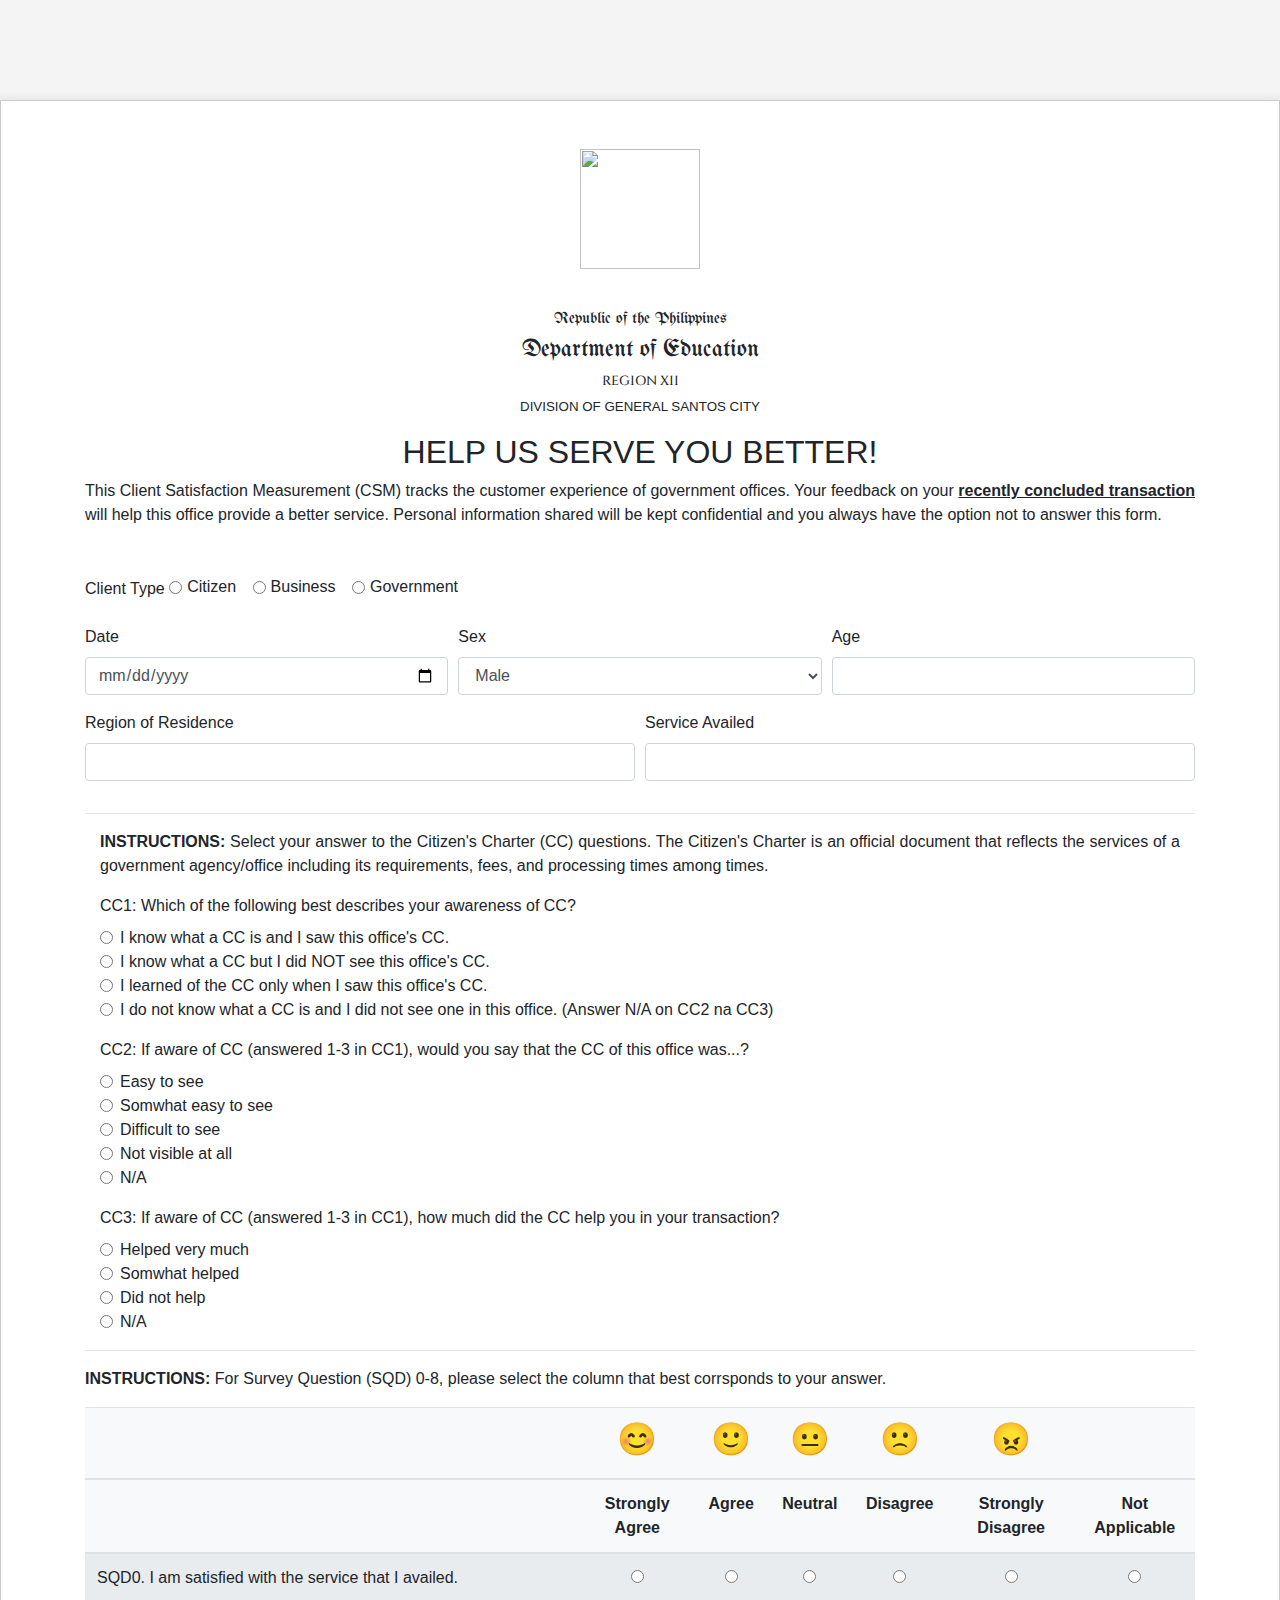
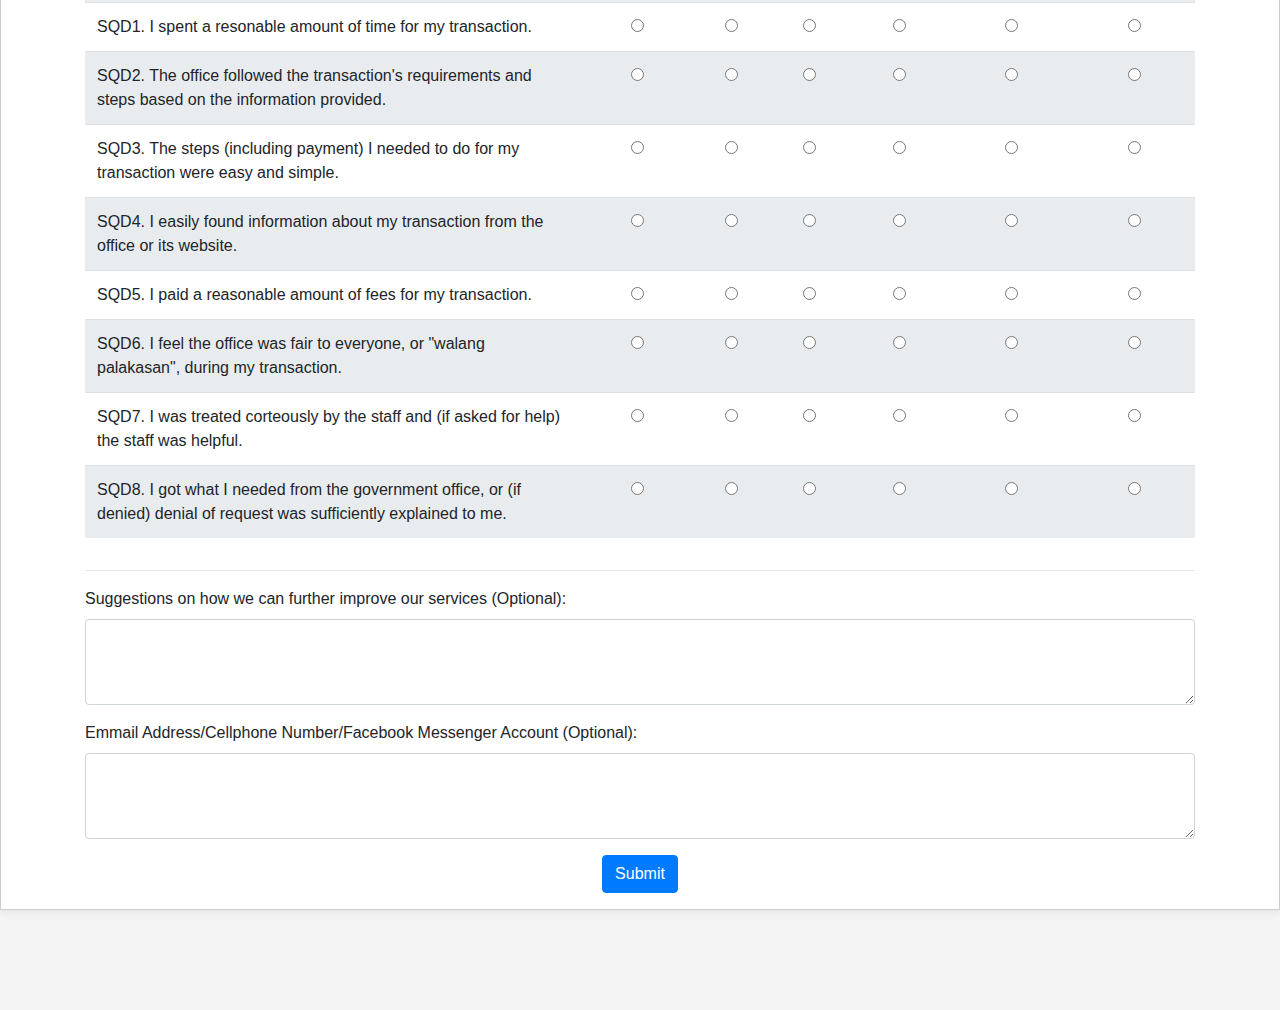
==== commit 7687debd: "Update index.html" ====
--- a/index.html
+++ b/index.html
@@ -7,7 +7,7 @@
     <!-- Bootstrap CSS -->
     <link href="https://stackpath.bootstrapcdn.com/bootstrap/4.5.2/css/bootstrap.min.css" rel="stylesheet">
     <!-- Custom CSS -->
-    <link href="style.css" rel="stylesheet">
+    <link href="styles.css" rel="stylesheet">
 </head>
 <body>
 
--- a/styles.css
+++ b/styles.css
@@ -0,0 +1,76 @@
+/* fonts? */
+@import url('https://fonts.googleapis.com/css2?family=UnifrakturMaguntia&display=swap');
+@import url('https://fonts.googleapis.com/css2?family=Cinzel&display=swap');
+
+/* header */
+
+
+body {
+  font-family: Arial, sans-serif;
+  margin: 0;
+  padding: 0;
+  background-color: #f4f4f4;
+}
+
+form {
+  max-width: 1450px;
+  margin: 100px auto;
+  background-color: #fff;
+  border: 1px solid #ccc;
+  box-shadow: 0 0 10px rgba(0, 0, 0, 0.1);
+}
+
+.imgcenter {
+  display: block;
+  margin-left: auto;
+  margin-right: auto;
+
+}
+
+.container.mt-3 .text-spacing .text-center {
+    line-height: 0pt;
+}
+
+.container.mt-3 .text-center h4 {
+    font-family: "UnifrakturMaguntia", cursive;
+    font-size:  12pt;
+}
+.container.mt-3 .text-center h5 {
+    font-family: "UnifrakturMaguntia", cursive;
+    font-size:  18pt;
+}
+
+.container.mt-3 .text-center h6  {
+    font-family: "Cinzel", serif;
+    font-size: 10pt;
+    font-optical-sizing: auto;
+    font-style: bold;
+} 
+
+.container.mt-3 .text-center p  {
+    font-family: "Tahoma", sans-serif;
+    font-size: 10pt;
+    font-optical-sizing: auto;
+} 
+
+
+/* likert scale table */
+.table-responsive {
+    margin:  0 auto; /* Center the table on the page */
+  }
+  .table thead th {
+    background-color: #f8f9fa; /* Light gray background for the header */
+    text-align: center; /* Center the text in the header */
+  }
+  .table tbody td {
+    text-align: center; /* Center the text in the body cells */
+  }
+  .table tbody tr:nth-child(odd) {
+    background-color: #e9ecef; /* Gray background for odd rows */
+  }
+  .table tbody tr:nth-child(even) {
+    background-color: #ffffff; /* White background for even rows */
+  }
+  .table tbody td:first-child {
+    text-align: left; /* Align text in the first column to the left */
+  }
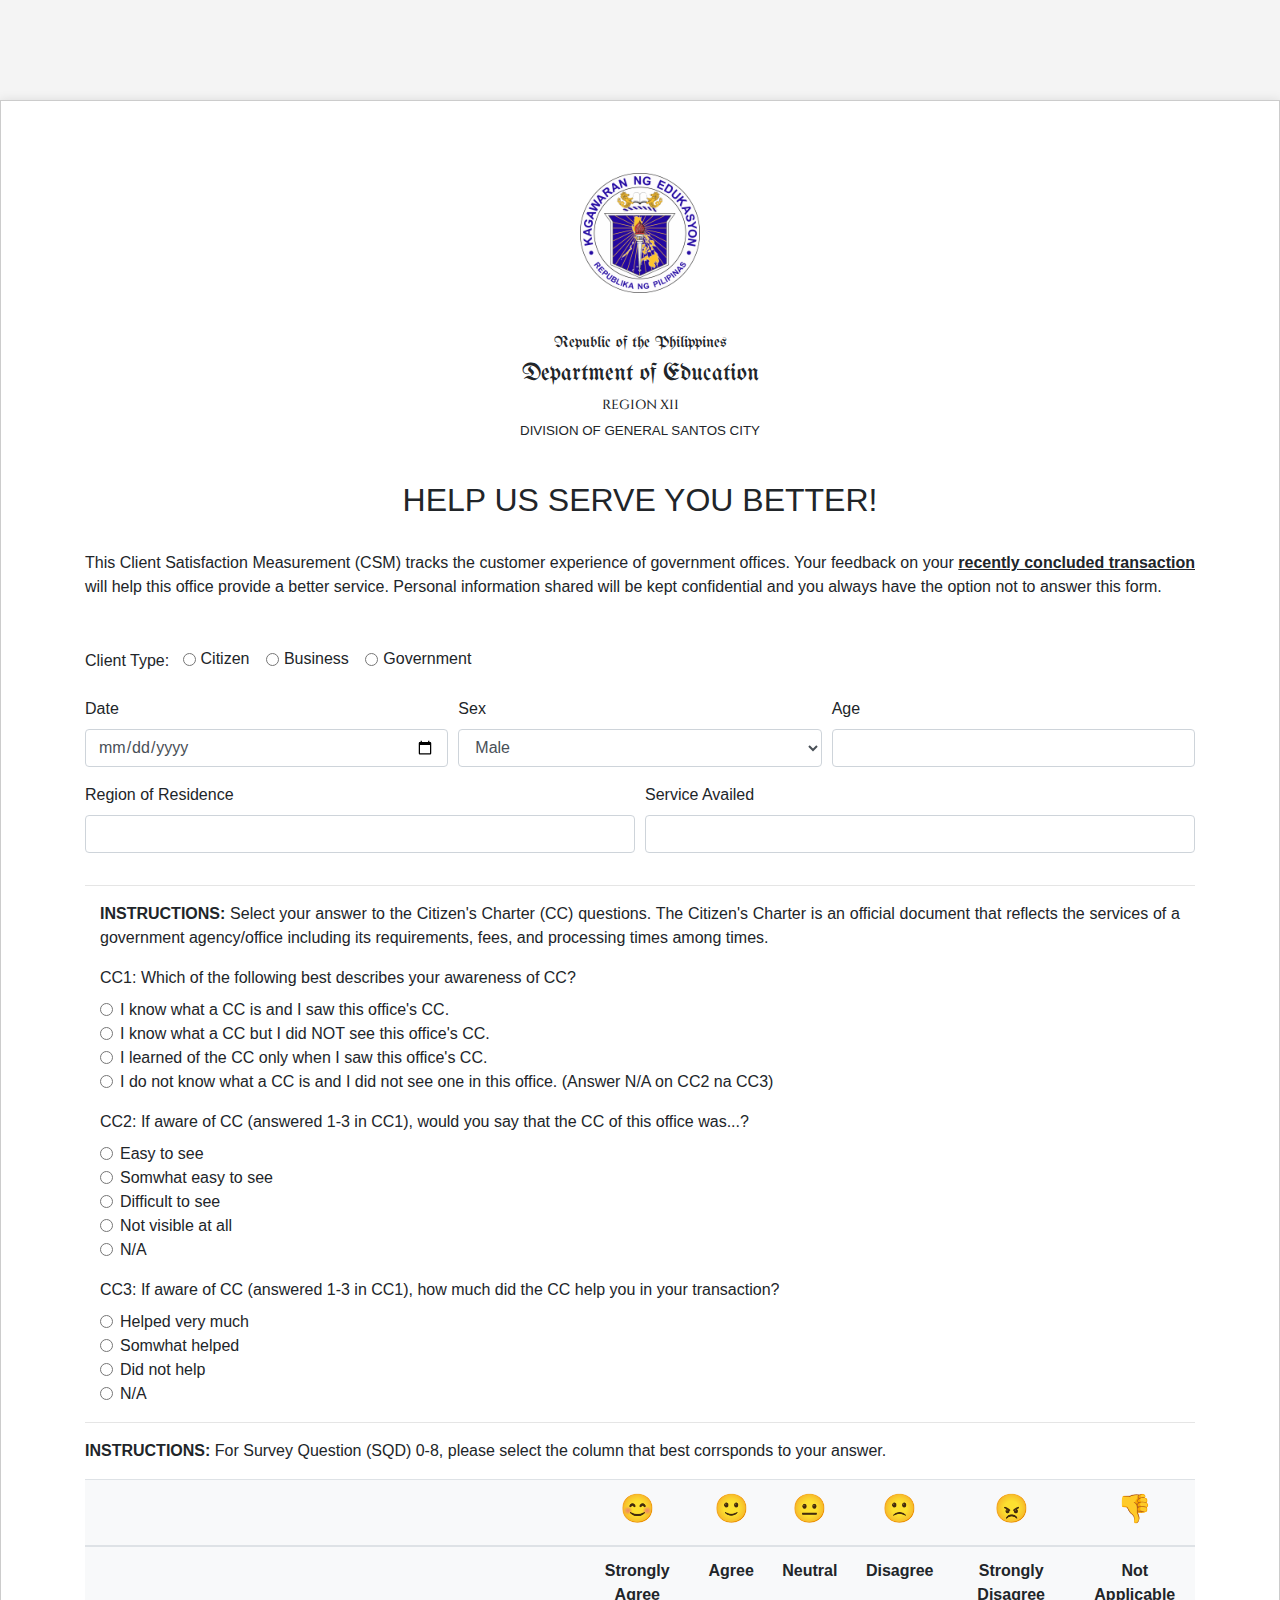
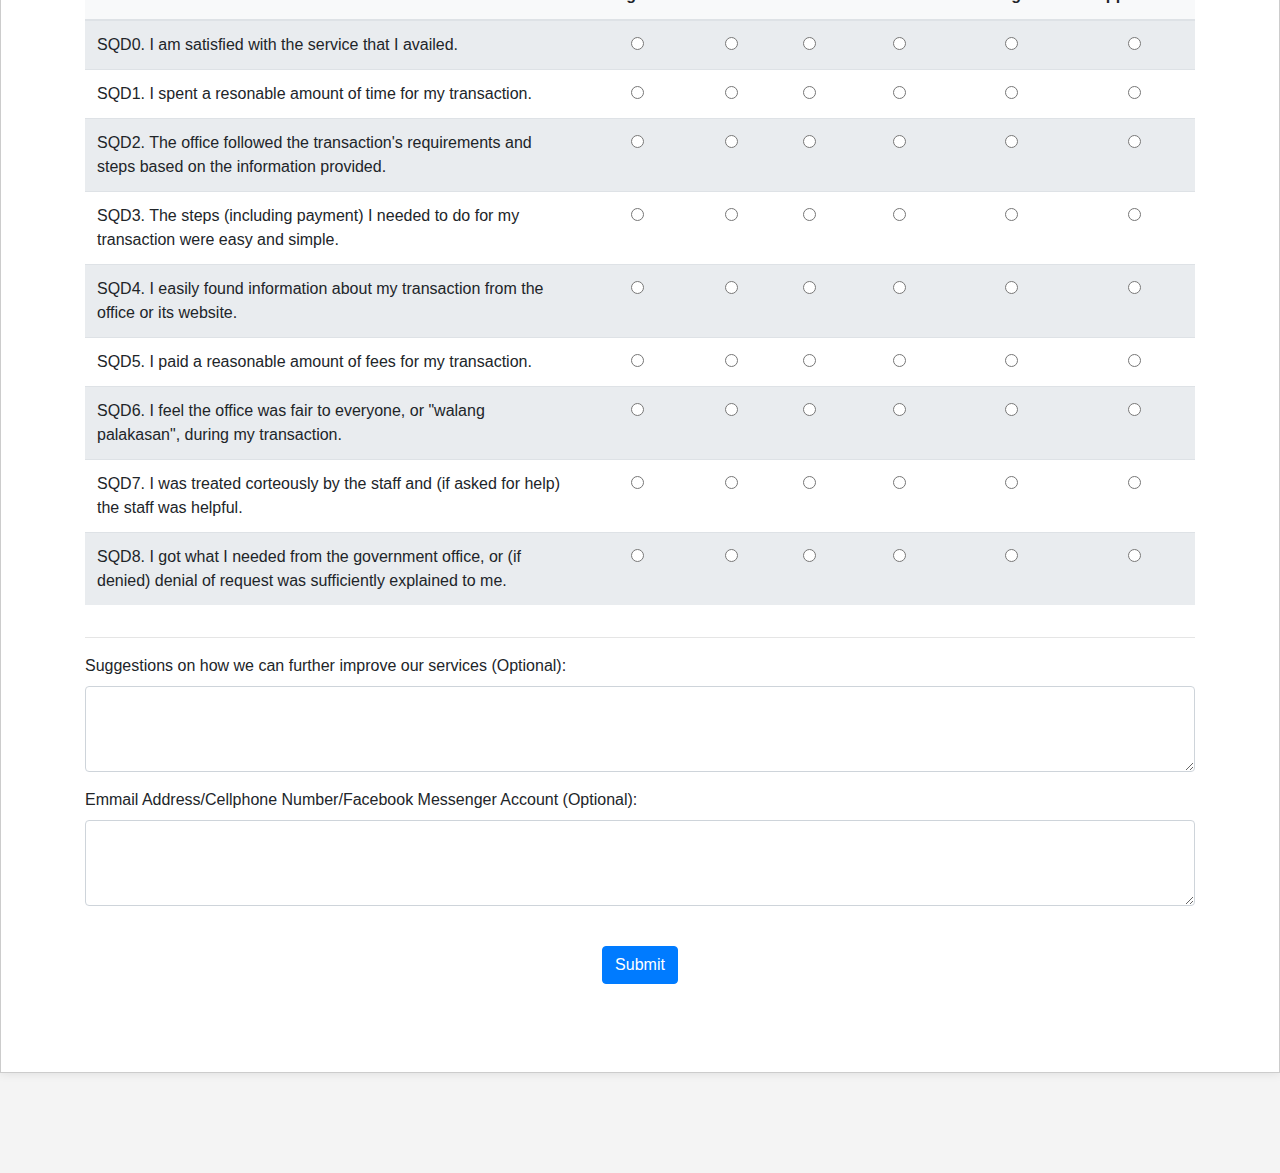
==== commit 7eabafa1: "Update index.html" ====
--- a/index.html
+++ b/index.html
@@ -13,7 +13,7 @@
 
 <form>
 
-    <br> <br>
+    <br> <br> <br>
     <!-- main header -->
     <img src="logo.png" width="120" height="120" class="imgcenter">
     <div class="container mt-3 text-spacing">
@@ -29,7 +29,9 @@
     <!-- main content -->
     <div class="container mt-3">
         <div class="text-center">
-            <h2>HELP US SERVE YOU BETTER!</h2>
+            <br>
+            <h2>HELP US SERVE YOU BETTER!</h2> 
+            <br>
         </div>
         <p class="text-justify">
             This Client Satisfaction Measurement (CSM) tracks the customer experience of government offices. Your feedback on your <b><u>recently concluded transaction</u></b> will help this office provide a better service. Personal information shared will be kept confidential and you always have the option not to answer this form.
@@ -40,7 +42,7 @@
      <div class="container mt-5">
             <!-- client info -->
             <div class="form-group">
-                <label>Client Type</label>
+                <label>Client Type: &nbsp</label>
                 <div class="form-check form-check-inline">
                     <input class="form-check-input" type="radio" name="clientType" id="clientTypeCitizen" value="Citizen" required>
                     <label class="form-check-label" for="clientTypeCitizen">
@@ -163,16 +165,18 @@
         <p class="text-justify">
             <b>INSTRUCTIONS:</b> For Survey Question (SQD) 0-8, please select the column that best corrsponds to your answer.
         </p>
+
+
         <table class="table">
             <thead>
             <tr>
                 <th scope="col"></th>
-                    <th scope="col"><h2>😊 </h2> </th>
-                    <th scope="col"><h2>🙂 </h2> </th>
-                    <th scope="col"><h2> 😐 </h2> </th>
-                    <th scope="col"><h2>🙁 </h2> </th>
-                    <th scope="col"><h2>😠 </h2> </th>
-                    <th scope="col"></th>
+                    <th scope="col"><h3>😊 </h3> </th>
+                    <th scope="col"><h3>🙂 </h3> </th>
+                    <th scope="col"><h3> 😐 </h3> </th>
+                    <th scope="col"><h3>🙁 </h3> </th>
+                    <th scope="col"><h3>😠 </h3> </th>
+                    <th scope="col"><h3>👎</h3> </th>
                 </tr>
             </thead>
 
@@ -401,10 +405,10 @@
                 <textarea class="form-control" id="contact" rows="3"></textarea>
             </div>
             <!-- Submit Button-->
-            <div class="text-center mb-3">
+            <div class="text-center mb-3"> <br>
                 <button type="submit" class="btn btn-primary">Submit</button>
             </div>
-    </div>
+    </div> <br> <br> <br>
 </form>
 
     <!-- Optional JavaScript -->
